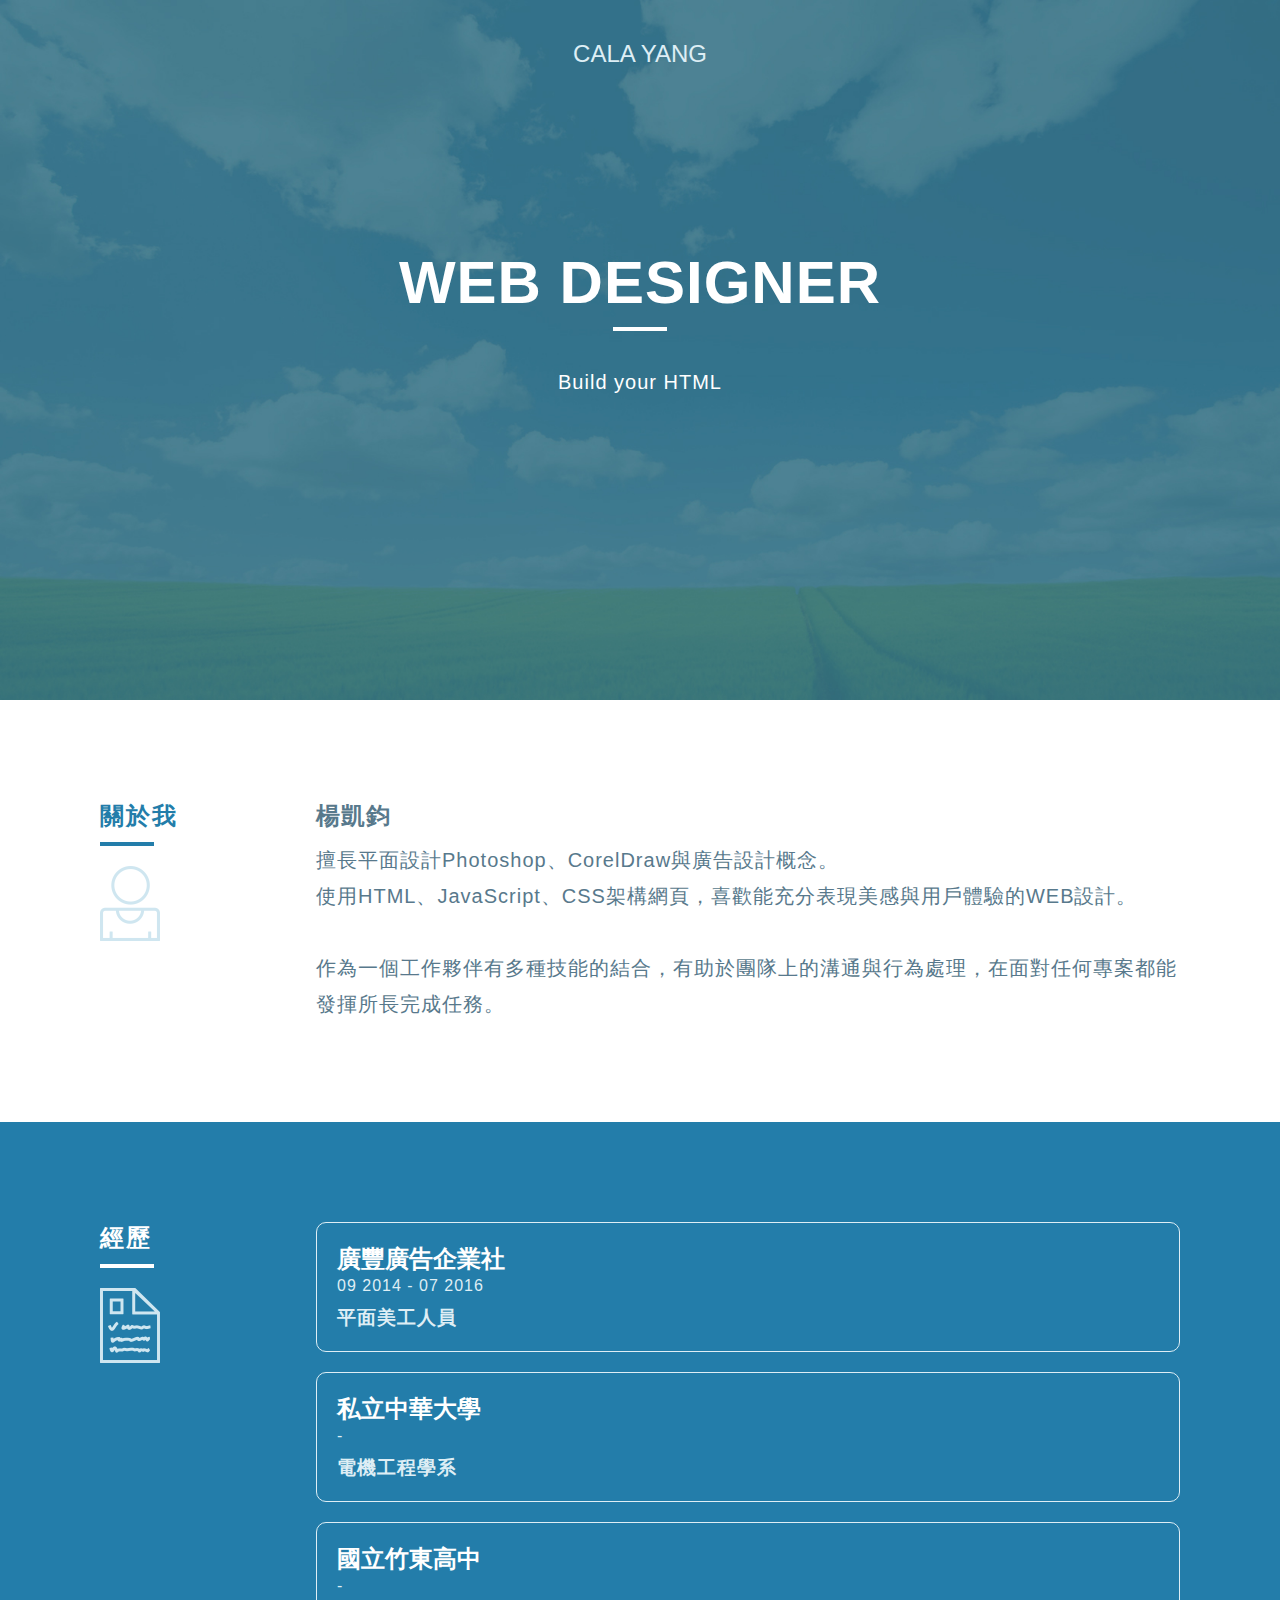
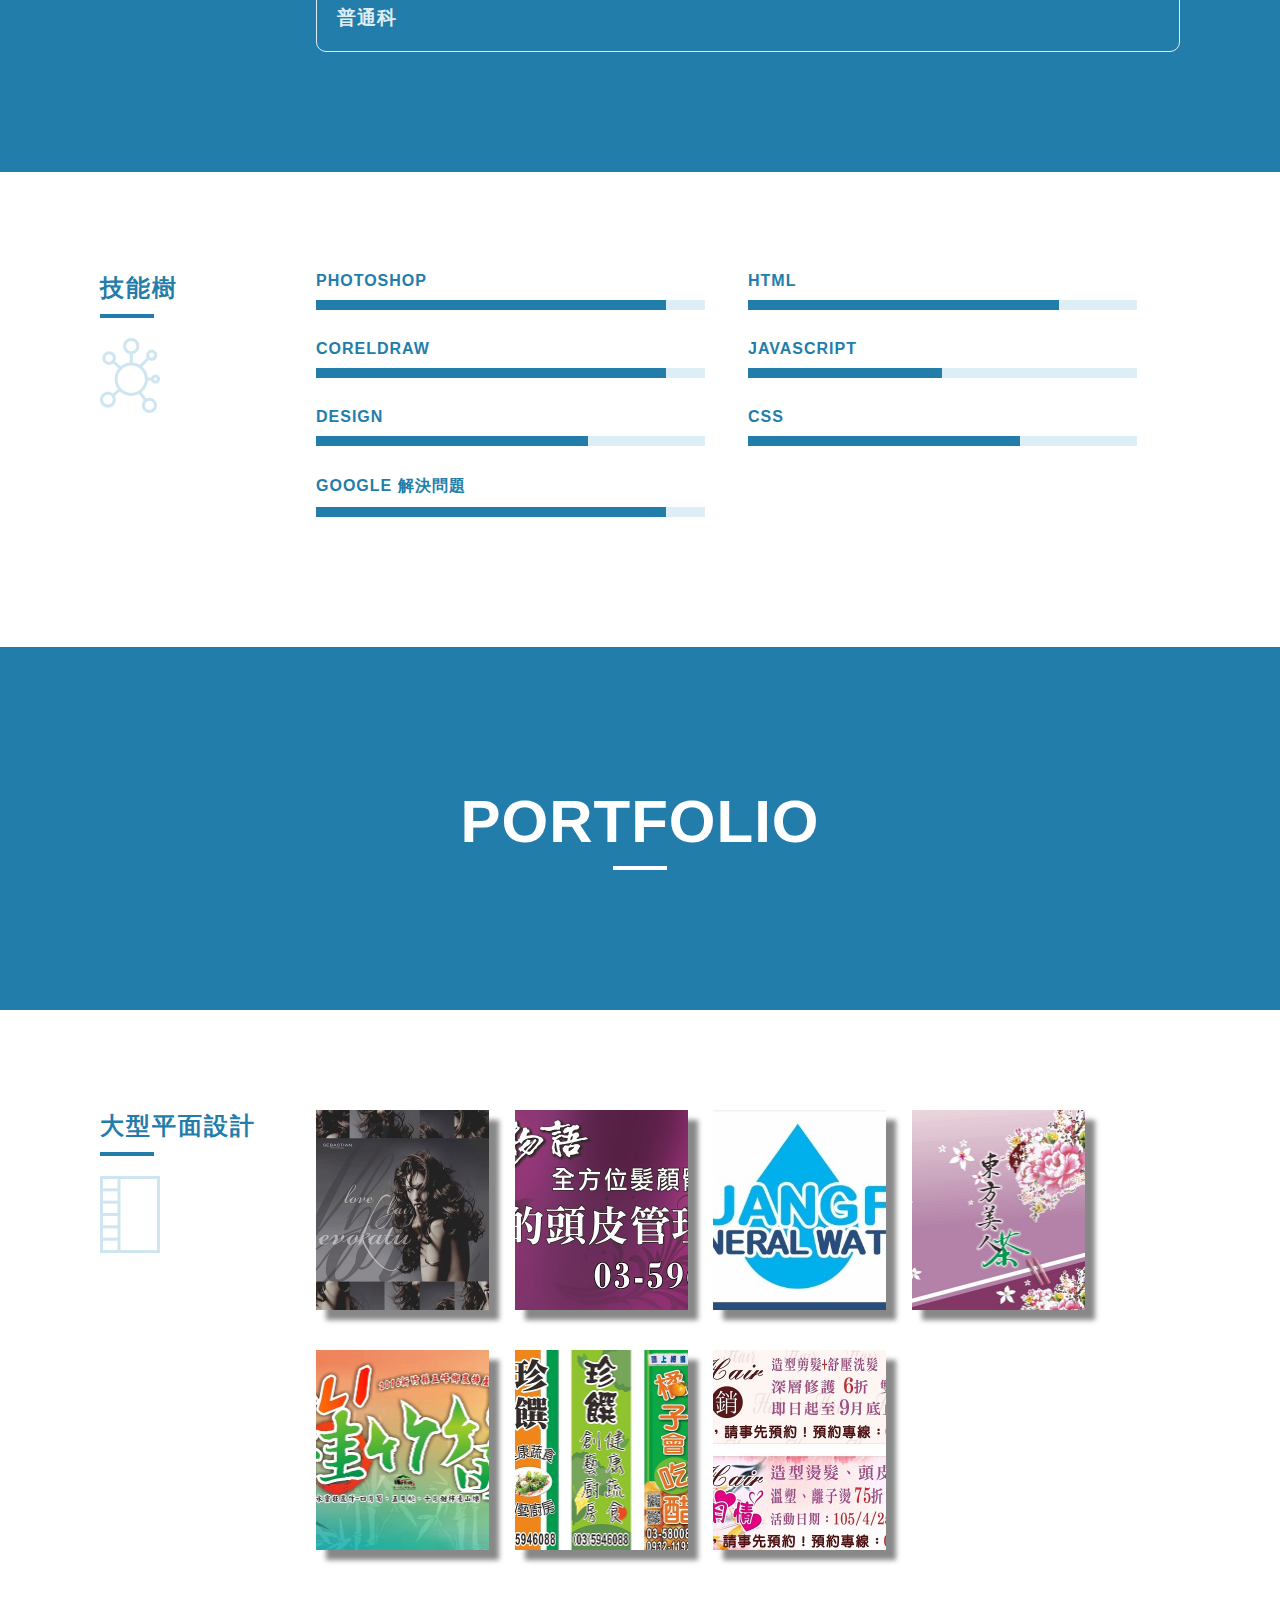
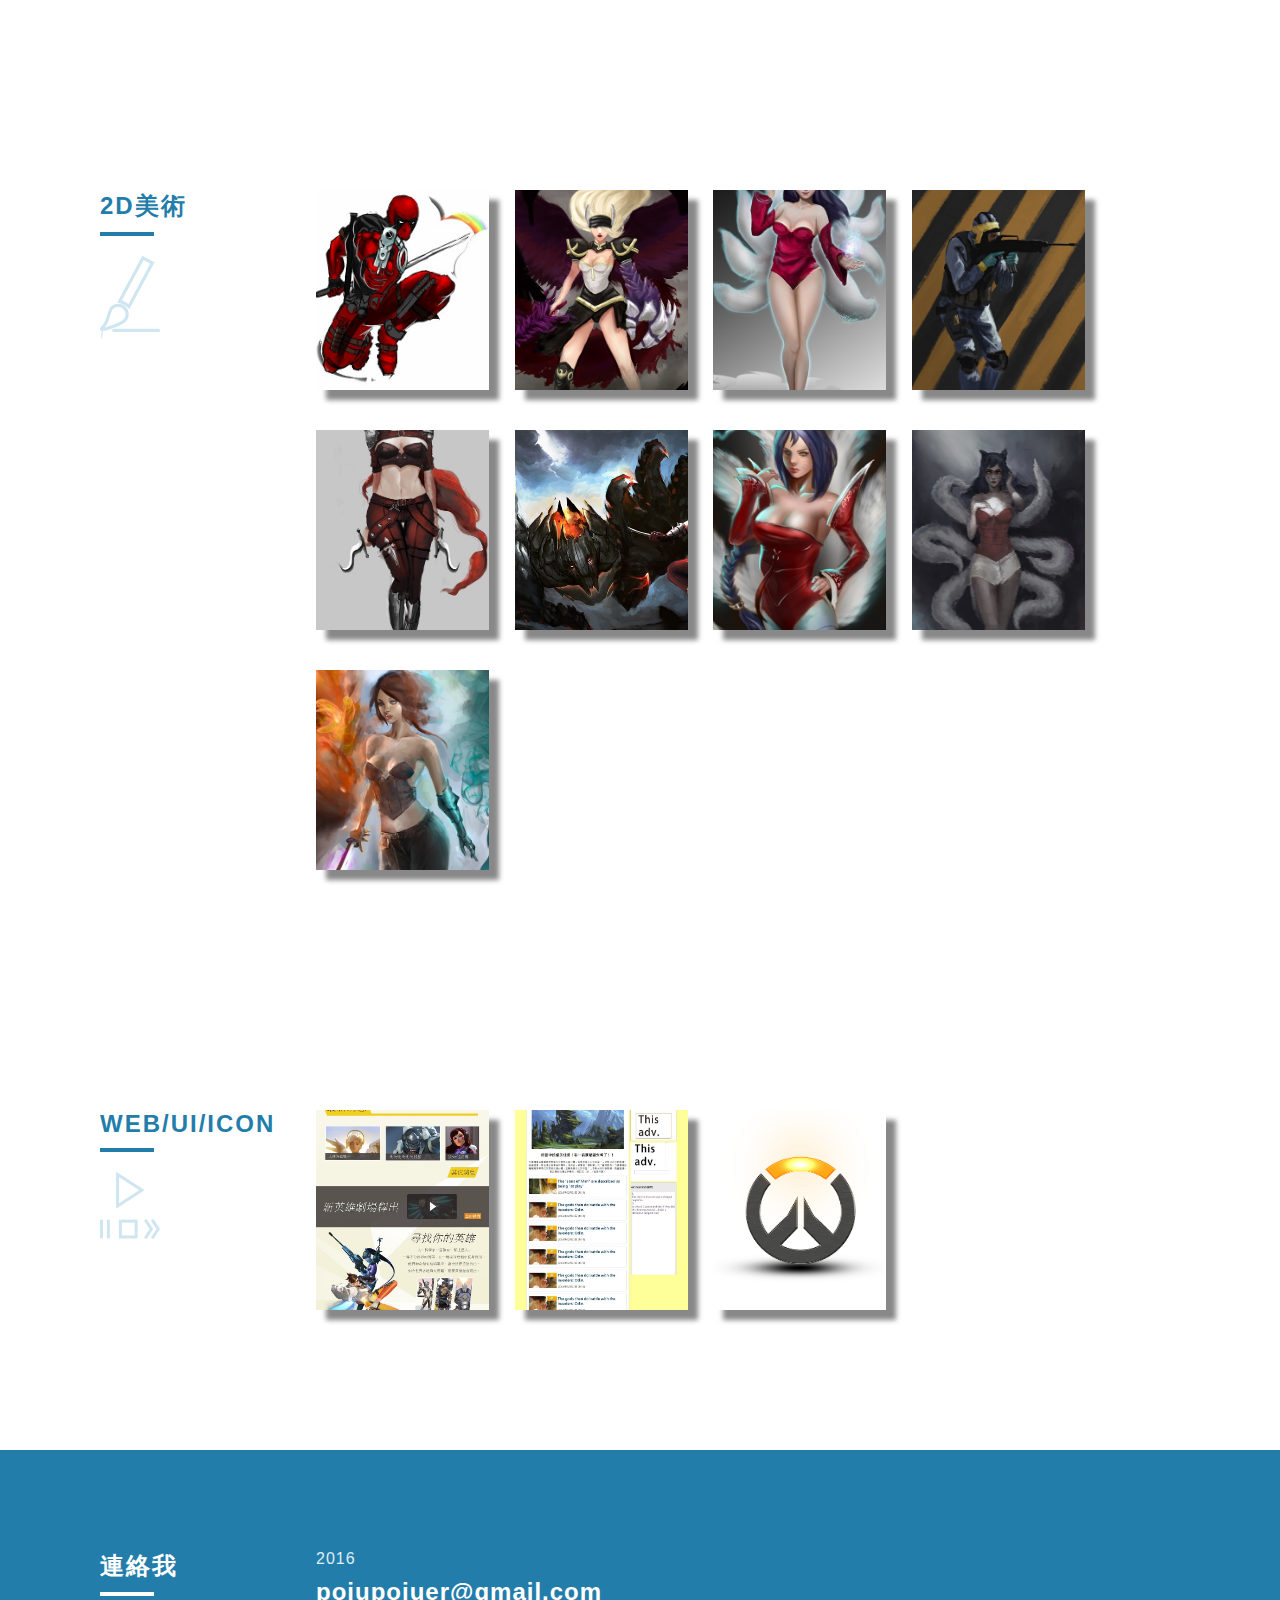
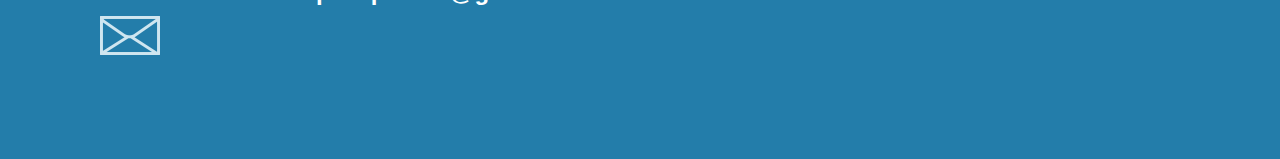
==== index.html @ bc5a7c96 "commit1" ====
﻿<!DOCTYPE html>
<html>
	<head>
		<title>Resume</title>
		<link rel="stylesheet" type="text/css" href="./mycss.css">
		<link rel="stylesheet" type="text/css" href="./normalize.css">
	</head>

	<body>

		<div class="section-main">
			<div class="top">
				<h2>CALA YANG</h2>
			</div>
			<div class="nav fadeInUp">
				<h1>WEB DESIGNER</h1>
				<p>Build your HTML</p>
			</div>
		</div><!--landing page-->

		<div class="section-white">
			<div>
				<div class="title fadeInUp">
					<h2>關於我</h2>
					<img src="./images/about-icon.png">
				</div>

				<div class="content fadeInUp">
					<div class="profile">
						<h2>楊凱鈞</h2>
						<p>擅長平面設計Photoshop、CorelDraw與廣告設計概念。</br>使用HTML、JavaScript、CSS架構網頁，喜歡能充分表現美感與用戶體驗的WEB設計。</br></br>作為一個工作夥伴有多種技能的結合，有助於團隊上的溝通與行為處理，在面對任何專案都能發揮所長完成任務。</p>
					</div>
				</div>
			</div>
		</div><!--關於我-->
		
		<div class="section-blue">
			<div>
				<div class="title fadeInUp">
					<h2>經歷</h2>
					<img src="./images/exp-icon.png">
				</div>

				<div class="content fadeInUp">
					<div class="box">
						<h2>廣豐廣告企業社</h2>
						<p>09 2014 - 07 2016</p>
						<h3>平面美工人員</h3>
					</div>
					<div class="box">
						<h2>私立中華大學</h2>
						<p>-</p>
						<h3>電機工程學系</h3>
					</div>
					<div class="box">
						<h2>國立竹東高中</h2>
						<p>-</p>
						<h3>普通科</h3>
					</div>
				</div>
			</div>
		</div><!--經歷-->

		<div class="section-white">
			<div>
				<div class="title fadeInUp">
					<h2>技能樹</h2>
					<img src="./images/skill-icon.png">
				</div>

				<div class="content fadeInUp">
					<div >
						<div class="skill-col">
							<h2>PHOTOSHOP</h2>
							<div class="processbar">
								<div class="barn" style="width:90%;"></div>
							</div>
						</div>
						<div class="skill-col">
							<h2>HTML</h2>
							<div class="processbar">
								<div class="barn" style="width:80%;"></div>
							</div>
						</div>
						<div class="skill-col">
							<h2>CORELDRAW</h2>
							<div class="processbar">
								<div class="barn" style="width:90%;"></div>
							</div>
						</div>
						<div class="skill-col">
							<h2>JAVASCRIPT</h2>
							<div class="processbar">
								<div class="barn" style="width:50%;"></div>
							</div>
						</div>
						<div class="skill-col">
							<h2>DESIGN</h2>
							<div class="processbar">
								<div class="barn" style="width:70%;"></div>
							</div>
						</div>
						<div class="skill-col">
							<h2>CSS</h2>
							<div class="processbar">
								<div class="barn" style="width:70%;"></div>
							</div>
						</div>
						<div class="skill-col">
							<h2>GOOGLE 解決問題</h2>
							<div class="processbar">
								<div class="barn" style="width:90%;"></div>
							</div>
						</div>
					</div>
				</div>
			</div>
		</div><!--技能樹-->
		
		<div class="section-blue">
			<div>
				<div class="nav fadeInUp">
					<h1>PORTFOLIO</h1>
				</div>
			</div>
		</div><!--作品集title-->

		<div class="section-white">
			<div>
				<div class="title fadeInUp">
					<h2>大型平面設計</h2>
					<img src="./images/adv-icon.png">
				</div>

				<div class="content">
					<div >
						<div class="profolio-col">
							<a class="fancybox-thumbs" data-fancybox-group="thumb" href="./protfolio/ad001.jpg"><img src="./pic/ad001.jpg"></a>
						</div>

						<div class="profolio-col">
							<a class="fancybox-thumbs" data-fancybox-group="thumb"  href="./protfolio/ad002.jpg"><img src="./pic/ad002.jpg"></a>
						</div>

						<div class="profolio-col">
							<a class="fancybox-thumbs" data-fancybox-group="thumb"  href="./protfolio/ad003.jpg"><img src="./pic/ad003.jpg"></a>
						</div>

						<div class="profolio-col">
							<a class="fancybox-thumbs" data-fancybox-group="thumb"  href="./protfolio/ad004.jpg"><img src="./pic/ad004.jpg"></a>
						</div>

						<div class="profolio-col">
							<a class="fancybox-thumbs" data-fancybox-group="thumb"  href="./protfolio/ad005.jpg"><img src="./pic/ad005.jpg"></a>
						</div>
						
						<div class="profolio-col">
							<a class="fancybox-thumbs" data-fancybox-group="thumb"  href="./protfolio/ad006.jpg"><img src="./pic/ad006.jpg"></a>
						</div>

						<div class="profolio-col">
							<a class="fancybox-thumbs" data-fancybox-group="thumb"  href="./protfolio/ad007.jpg"><img src="./pic/ad007.jpg"></a>
						</div>

					</div>
				</div>
			</div>
		</div><!--作品集1-->

		<div class="section-white">
			<div>
				<div class="title fadeInUp">
					<h2>2D美術</h2>
					<img src="./images/2d-icon.png">
				</div>

				<div class="content">
					<div >

						<div class="profolio-col">
							<a class="fancybox-thumbs" data-fancybox-group="thumb"  href="./protfolio/2d002.jpg"><img src="./pic/2d002.jpg"></a>
						</div>

						<div class="profolio-col">
							<a class="fancybox-thumbs" data-fancybox-group="thumb"  href="./protfolio/2d003.jpg"><img src="./pic/2d003.jpg"></a>
						</div>

						<div class="profolio-col">
							<a class="fancybox-thumbs" data-fancybox-group="thumb"  href="./protfolio/2d004.jpg"><img src="./pic/2d004.jpg"></a>
						</div>

						<div class="profolio-col">
							<a class="fancybox-thumbs" data-fancybox-group="thumb"  href="./protfolio/2d005.jpg"><img src="./pic/2d005.jpg"></a>
						</div>
						
						<div class="profolio-col">
							<a class="fancybox-thumbs" data-fancybox-group="thumb"  href="./protfolio/2d006.jpg"><img src="./pic/2d006.jpg"></a>
						</div>

						<div class="profolio-col">
							<a class="fancybox-thumbs" data-fancybox-group="thumb"  href="./protfolio/2d007.jpg"><img src="./pic/2d007.jpg"></a>
						</div>

						<div class="profolio-col">
							<a class="fancybox-thumbs" data-fancybox-group="thumb"  href="./protfolio/2d008.jpg"><img src="./pic/2d008.jpg"></a>
						</div>

						<div class="profolio-col">
							<a class="fancybox-thumbs" data-fancybox-group="thumb"  href="./protfolio/2d009.jpg"><img src="./pic/2d009.jpg"></a>
						</div>

						<div class="profolio-col">
							<a class="fancybox-thumbs" data-fancybox-group="thumb"  href="./protfolio/2d010.jpg"><img src="./pic/2d010.jpg"></a>
						</div>

					</div>
				</div>
			</div>
		</div><!--作品集2-->

		<div class="section-white">
			<div>
				<div class="title fadeInUp">
					<h2>WEB/UI/ICON</h2>
					<img src="./images/wui-icon.png">
				</div>

				<div class="content">
					<div >

						<div class="profolio-col">
							<a class="fancybox-thumbs" data-fancybox-group="thumb"  href="./protfolio/wui001.jpg"><img src="./pic/wui001.jpg"></a>
						</div>

						<div class="profolio-col">
							<a class="fancybox-thumbs" data-fancybox-group="thumb"  href="./protfolio/wui002.jpg"><img src="./pic/wui002.jpg"></a>
						</div>

						<div class="profolio-col">
							<a class="fancybox-thumbs" data-fancybox-group="thumb"  href="./protfolio/wui003.png"><img src="./pic/wui003.png"></a>
						</div>

					</div>
				</div>
			</div>
		</div><!--作品集3-->

		<div class="section-blue">
			<div>
				<div class="title fadeInUp">
					<h2>連絡我</h2>
					<img src="./images/contect-icon.png">
				</div>

				<div class="content fadeInUp">
					<div class="contect">
						<p>2016</p>
						<h2>poiupoiuer@gmail.com</h2>
					</div>
				</div>

			</div>
		</div><!--技能樹-->


	<!-- Add jQuery library -->
	<script type="text/javascript" src="./lib/jquery-1.10.1.min.js"></script>
	<!-- Add mousewheel plugin (this is optional) -->
	<script type="text/javascript" src="./lib/jquery.mousewheel-3.0.6.pack.js"></script>
	<!-- Add fancyBox main JS and CSS files -->
	<script type="text/javascript" src="./source/jquery.fancybox.js?v=2.1.5"></script>
	<link rel="stylesheet" type="text/css" href="./source/jquery.fancybox.css?v=2.1.5" media="screen" />
	<!-- Add Thumbnail helper (this is optional) -->
	<link rel="stylesheet" type="text/css" href="./source/helpers/jquery.fancybox-thumbs.css?v=1.0.7" />
	<script type="text/javascript" src="./source/helpers/jquery.fancybox-thumbs.js?v=1.0.7"></script>

	<script type="text/javascript">
		$(document).ready(function() {
			/*
			 *  Simple image gallery. Uses default settings
			 */

			$('.fancybox').fancybox();

			/*
			 *  Different effects
			 */

			// Change title type, overlay closing speed
			$(".fancybox-effects-a").fancybox({
				helpers: {
					title : {
						type : 'outside'
					},
					overlay : {
						speedOut : 0
					}
				}
			});

			// Disable opening and closing animations, change title type
			$(".fancybox-effects-b").fancybox({
				openEffect  : 'none',
				closeEffect	: 'none',

				helpers : {
					title : {
						type : 'over'
					}
				}
			});

			// Set custom style, close if clicked, change title type and overlay color
			$(".fancybox-effects-c").fancybox({
				wrapCSS    : 'fancybox-custom',
				closeClick : true,

				openEffect : 'none',

				helpers : {
					title : {
						type : 'inside'
					},
					overlay : {
						css : {
							'background' : 'rgba(238,238,238,0.85)'
						}
					}
				}
			});


			/*
			 *  Thumbnail helper. Disable animations, hide close button, arrows and slide to next gallery item if clicked
			 */

			$('.fancybox-thumbs').fancybox({
				prevEffect : 'none',
				nextEffect : 'none',

				closeBtn  : false,
				arrows    : false,
				nextClick : true,

				helpers : {
					thumbs : {
						width  : 50,
						height : 50
					}
				}
			});



		});
	</script>

	</body>
</html>
---- mycss.css ----
* { 
	font-family:Arial,Microsoft JhengHei; 
	margin: 0;
	padding: 0;
}

.section-main {
	width: 100%;
	height: 700px;
	background: url(images/bg.jpg) no-repeat;
	background-size: cover;
	color: #deeef5;
}

.section-main h2 {
 	font-weight: 100;
}

.section-main p {
	font-size: 20px;
	letter-spacing: 1px;
}

.top {
	padding: 40px 0 140px 0;
	text-align: center;
}

.nav {
	font-size: 30px;
	color: white;
	letter-spacing: 1px;
	text-align: center;
}

.nav h1:after {
	content: ' ';
	width: 50px;
	display: block;
	border: 2px solid #fff;
	margin: 10px auto;
}

.section-white {
	padding: 100px;
	overflow:auto;
	background-color:white;
}

.section-white h2 {
	color: rgba(35,125,170,1);
}

.section-white .title h2:after {
	content: '';
	width: 50px;
	border: 2px solid rgba(35,125,170,1);
	margin: 10px 0 20px;
	display: block;
}

.section-white p {
	color: #58798c;
}

.section-blue {
	padding: 100px;
	overflow:auto;
	background-color: rgba(35,125,170,1);
}

.section-blue h2 {
	color: white;
}

.section-blue .title h2:after {
	content: '';
	width: 50px;
	border: 2px solid white;
	margin: 10px 0 20px;
	display: block;
}

.section-blue p {
	color: #deeef5;
}

.title {
	width: 20%;
	float: left;
}

.title h2 {
	letter-spacing: 2px;
}

.content{
	width: 80%;
	float: left;
}

.box {
	width: 100%;
	border: 1px solid #deeef5;
	border-radius: 10px ;
	box-sizing: border-box;
	padding: 20px;
	margin-bottom: 20px;
}

.box p {
	letter-spacing: 1px;
	margin: 2px 0 0;
}

.box h3 {
	letter-spacing: 1px;
	color: #deeef5;
	margin: 10px 0 0;
}

.skill-col {
	width: 50%;
	float: left;
}

.skill-col h2 {
	font-size: 16px;
	letter-spacing: 1px;
}

.processbar {
	width: 90%;
	height: 10px;
	background-color: #deeef5;
	margin: 10px 0 30px;
}

.barn {
	background-color: rgba(35,125,170,1);
	height: 100%;
}

.profile h2 {
	color: #58798c;
	letter-spacing: 1px;
}

.profile p {
	font-size: 20px;
	margin: 10px 0 0;
	letter-spacing: 1px;
	line-height: 36px;
}

.profolio-col {
	width: 20%;
	height: 200px;
	float: left;
	margin: 0 3% 40px 0;
}

.profolio-col img {
	width: 100%;
	height: 100%;
	box-shadow: 10px 10px 5px #888888;
	object-fit: cover;
}

.contect {
	letter-spacing: 1px;
}

.contect p {
	margin-bottom: 10px;
}

/*********************animarion***********************/

.fadeInUp {
  animation-duration: 1s;
  animation-name: fadeInUp;
  -webkit-animation-name: fadeInUp;
}

@keyframes fadeInUp {
	from {
		opacity: 0;
		transform: translate3d(0, 20% ,0);
	   	-ms-transform: translate3d(0, 20% ,0);
	   	-webkit-transform: translate3d(0, 20% ,0);
	}

	to {
	   	opacity: 1;
	   	transform: none;
  	 	-ms-transform: none;
   		-webkit-transform: none;
	}
}


/*********************animarion***********************/
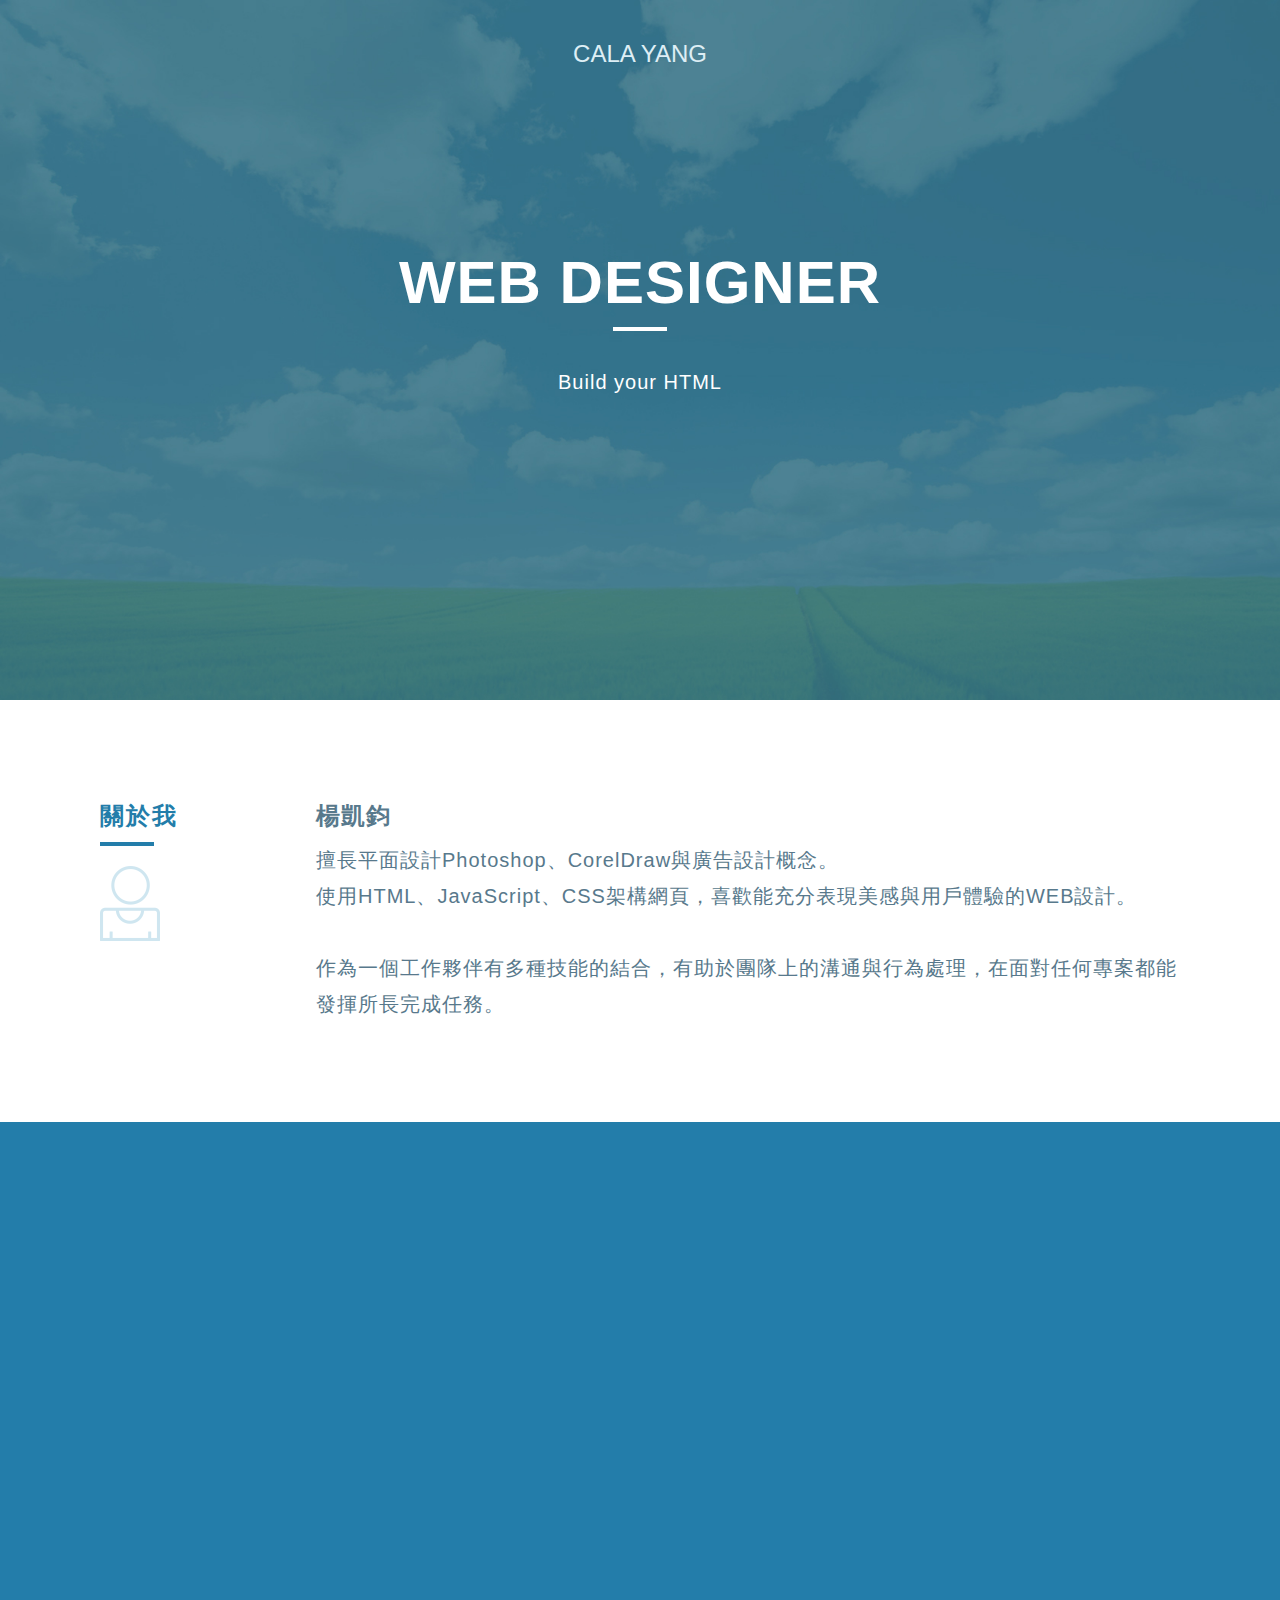
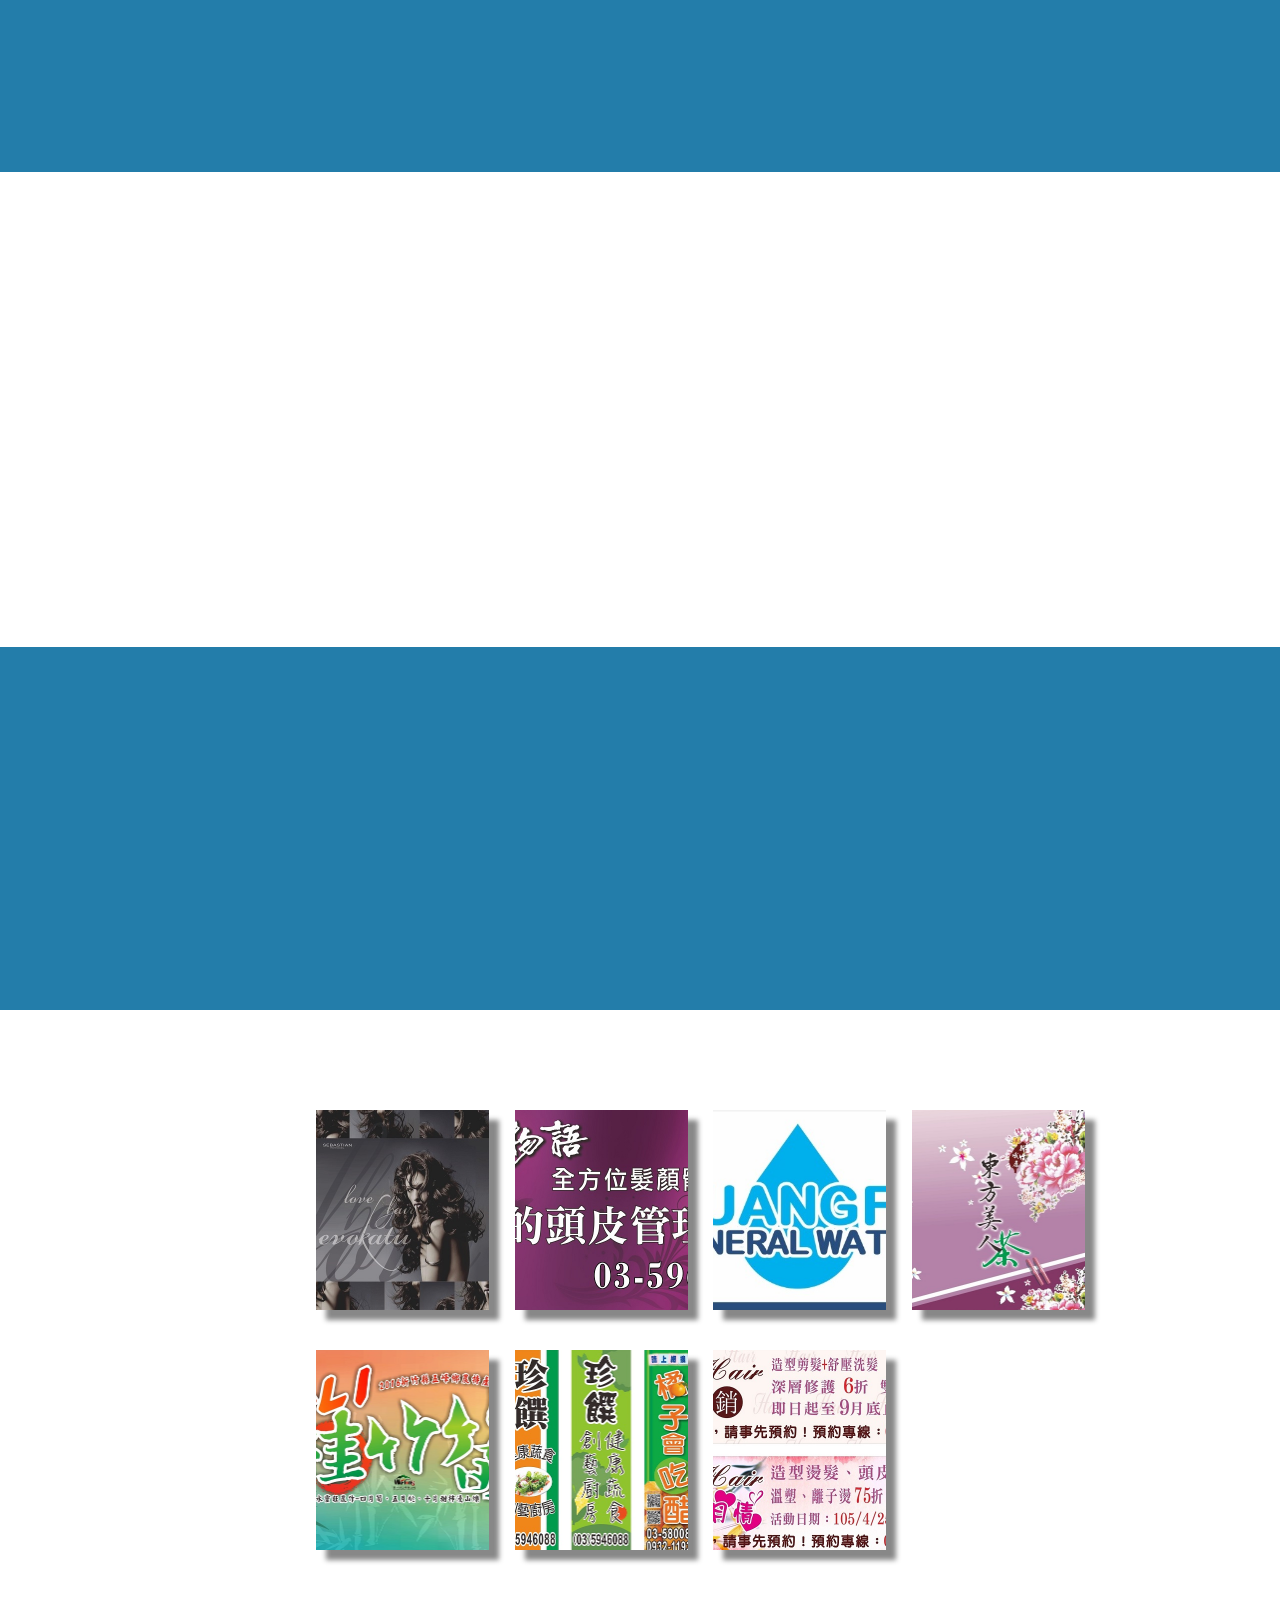
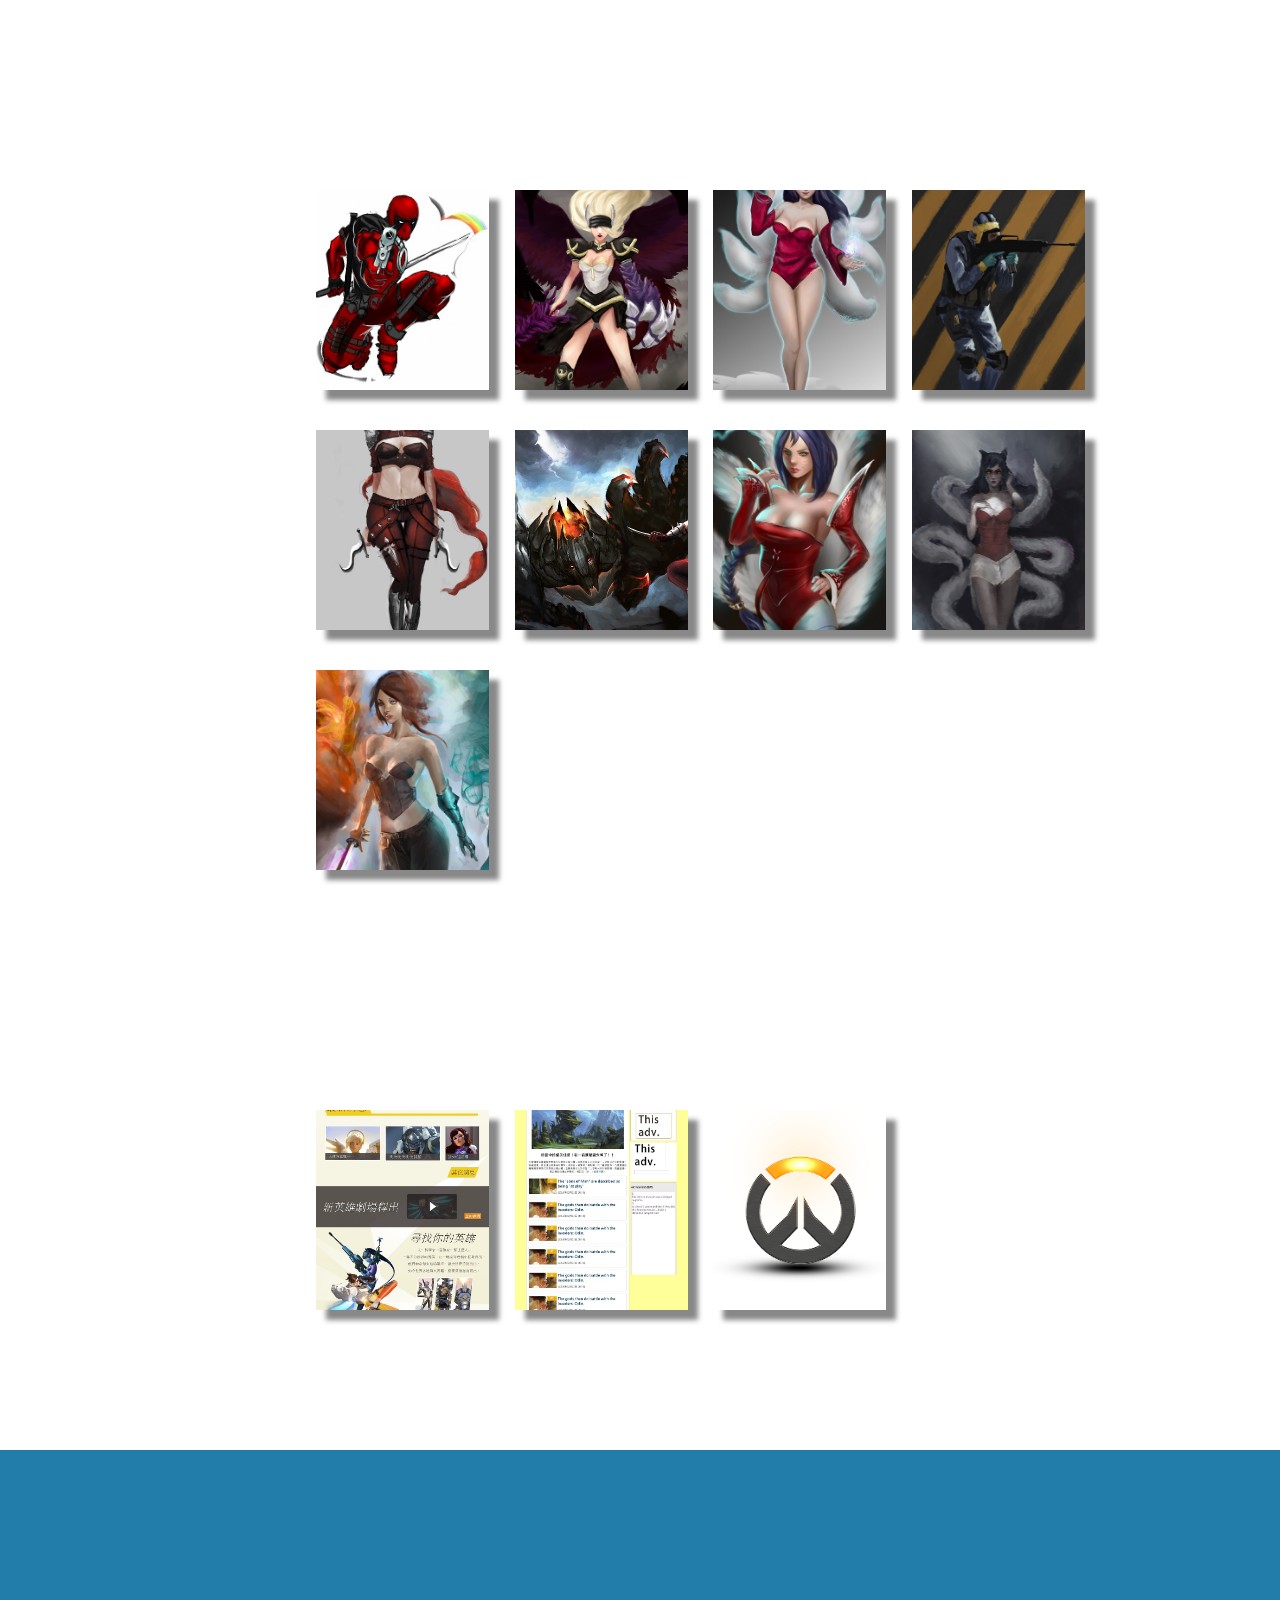
==== commit c000a64f: "commit1" ====
--- a/index.html
+++ b/index.html
@@ -4,6 +4,7 @@
 		<title>Resume</title>
 		<link rel="stylesheet" type="text/css" href="./mycss.css">
 		<link rel="stylesheet" type="text/css" href="./normalize.css">
+        <link rel="shortcut icon" type="image/png" href="./images/icon.png"/>
 	</head>
 
 	<body>
@@ -12,7 +13,7 @@
 			<div class="top">
 				<h2>CALA YANG</h2>
 			</div>
-			<div class="nav fadeInUp">
+			<div class="nav wow fadeInUp">
 				<h1>WEB DESIGNER</h1>
 				<p>Build your HTML</p>
 			</div>
@@ -20,12 +21,12 @@
 
 		<div class="section-white">
 			<div>
-				<div class="title fadeInUp">
+				<div class="title wow fadeInUp">
 					<h2>關於我</h2>
 					<img src="./images/about-icon.png">
 				</div>
 
-				<div class="content fadeInUp">
+				<div class="content wow fadeInUp">
 					<div class="profile">
 						<h2>楊凱鈞</h2>
 						<p>擅長平面設計Photoshop、CorelDraw與廣告設計概念。</br>使用HTML、JavaScript、CSS架構網頁，喜歡能充分表現美感與用戶體驗的WEB設計。</br></br>作為一個工作夥伴有多種技能的結合，有助於團隊上的溝通與行為處理，在面對任何專案都能發揮所長完成任務。</p>
@@ -36,12 +37,12 @@
 		
 		<div class="section-blue">
 			<div>
-				<div class="title fadeInUp">
+				<div class="title wow fadeInUp">
 					<h2>經歷</h2>
 					<img src="./images/exp-icon.png">
 				</div>
 
-				<div class="content fadeInUp">
+				<div class="content wow fadeInUp">
 					<div class="box">
 						<h2>廣豐廣告企業社</h2>
 						<p>09 2014 - 07 2016</p>
@@ -63,12 +64,12 @@
 
 		<div class="section-white">
 			<div>
-				<div class="title fadeInUp">
+				<div class="title wow fadeInUp">
 					<h2>技能樹</h2>
 					<img src="./images/skill-icon.png">
 				</div>
 
-				<div class="content fadeInUp">
+				<div class="content wow fadeInUp">
 					<div >
 						<div class="skill-col">
 							<h2>PHOTOSHOP</h2>
@@ -119,7 +120,7 @@
 		
 		<div class="section-blue">
 			<div>
-				<div class="nav fadeInUp">
+				<div class="nav wow fadeInUp">
 					<h1>PORTFOLIO</h1>
 				</div>
 			</div>
@@ -127,7 +128,7 @@
 
 		<div class="section-white">
 			<div>
-				<div class="title fadeInUp">
+				<div class="title wow fadeInUp">
 					<h2>大型平面設計</h2>
 					<img src="./images/adv-icon.png">
 				</div>
@@ -169,7 +170,7 @@
 
 		<div class="section-white">
 			<div>
-				<div class="title fadeInUp">
+				<div class="title wow fadeInUp">
 					<h2>2D美術</h2>
 					<img src="./images/2d-icon.png">
 				</div>
@@ -220,7 +221,7 @@
 
 		<div class="section-white">
 			<div>
-				<div class="title fadeInUp">
+				<div class="title wow fadeInUp">
 					<h2>WEB/UI/ICON</h2>
 					<img src="./images/wui-icon.png">
 				</div>
@@ -247,12 +248,12 @@
 
 		<div class="section-blue">
 			<div>
-				<div class="title fadeInUp">
+				<div class="title wow fadeInUp">
 					<h2>連絡我</h2>
 					<img src="./images/contect-icon.png">
 				</div>
 
-				<div class="content fadeInUp">
+				<div class="content wow fadeInUp">
 					<div class="contect">
 						<p>2016</p>
 						<h2>poiupoiuer@gmail.com</h2>
@@ -273,6 +274,8 @@
 	<!-- Add Thumbnail helper (this is optional) -->
 	<link rel="stylesheet" type="text/css" href="./source/helpers/jquery.fancybox-thumbs.css?v=1.0.7" />
 	<script type="text/javascript" src="./source/helpers/jquery.fancybox-thumbs.js?v=1.0.7"></script>
+	<!-- WOW.js -->
+	<script type="text/javascript" src="./wow.min.js"></script>
 
 	<script type="text/javascript">
 		$(document).ready(function() {
@@ -355,5 +358,9 @@
 		});
 	</script>
 
+	<script>
+		 new WOW().init();
+	</script>
+
 	</body>
 </html>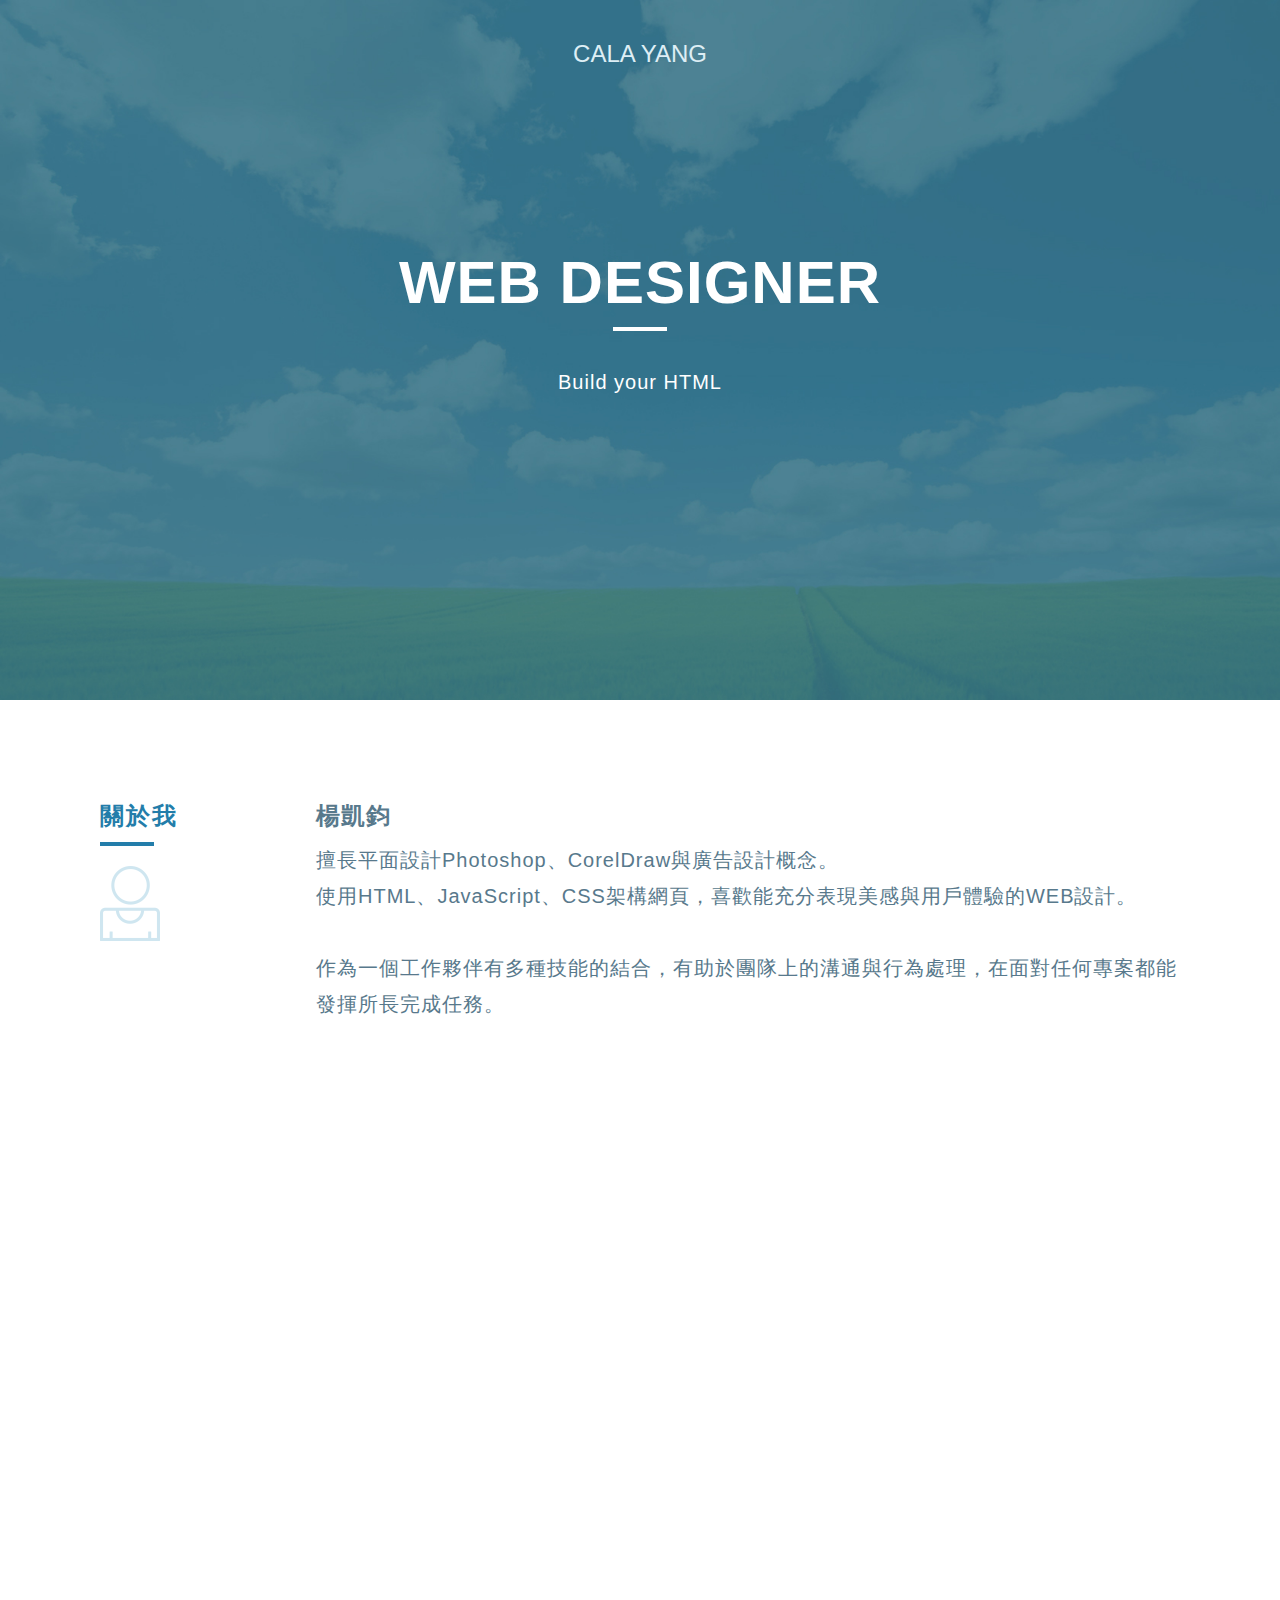
==== commit d57df542: "commit1" ====
--- a/index.html
+++ b/index.html
@@ -35,7 +35,7 @@
 			</div>
 		</div><!--關於我-->
 		
-		<div class="section-blue">
+		<div class="section-blue wow fadeInUp">
 			<div>
 				<div class="title wow fadeInUp">
 					<h2>經歷</h2>
@@ -118,7 +118,7 @@
 			</div>
 		</div><!--技能樹-->
 		
-		<div class="section-blue">
+		<div class="section-blue wow fadeInUp">
 			<div>
 				<div class="nav wow fadeInUp">
 					<h1>PORTFOLIO</h1>
@@ -133,7 +133,7 @@
 					<img src="./images/adv-icon.png">
 				</div>
 
-				<div class="content">
+				<div class="content wow fadeInUp">
 					<div >
 						<div class="profolio-col">
 							<a class="fancybox-thumbs" data-fancybox-group="thumb" href="./protfolio/ad001.jpg"><img src="./pic/ad001.jpg"></a>
@@ -175,7 +175,7 @@
 					<img src="./images/2d-icon.png">
 				</div>
 
-				<div class="content">
+				<div class="content wow fadeInUp">
 					<div >
 
 						<div class="profolio-col">
@@ -226,7 +226,7 @@
 					<img src="./images/wui-icon.png">
 				</div>
 
-				<div class="content">
+				<div class="content wow fadeInUp">
 					<div >
 
 						<div class="profolio-col">
@@ -246,7 +246,7 @@
 			</div>
 		</div><!--作品集3-->
 
-		<div class="section-blue">
+		<div class="section-blue wow fadeInUp">
 			<div>
 				<div class="title wow fadeInUp">
 					<h2>連絡我</h2>
--- a/mycss.css
+++ b/mycss.css
@@ -43,7 +43,7 @@
 
 .section-white {
 	padding: 100px;
-	overflow:auto;
+	overflow:hidden;
 	background-color:white;
 }
 
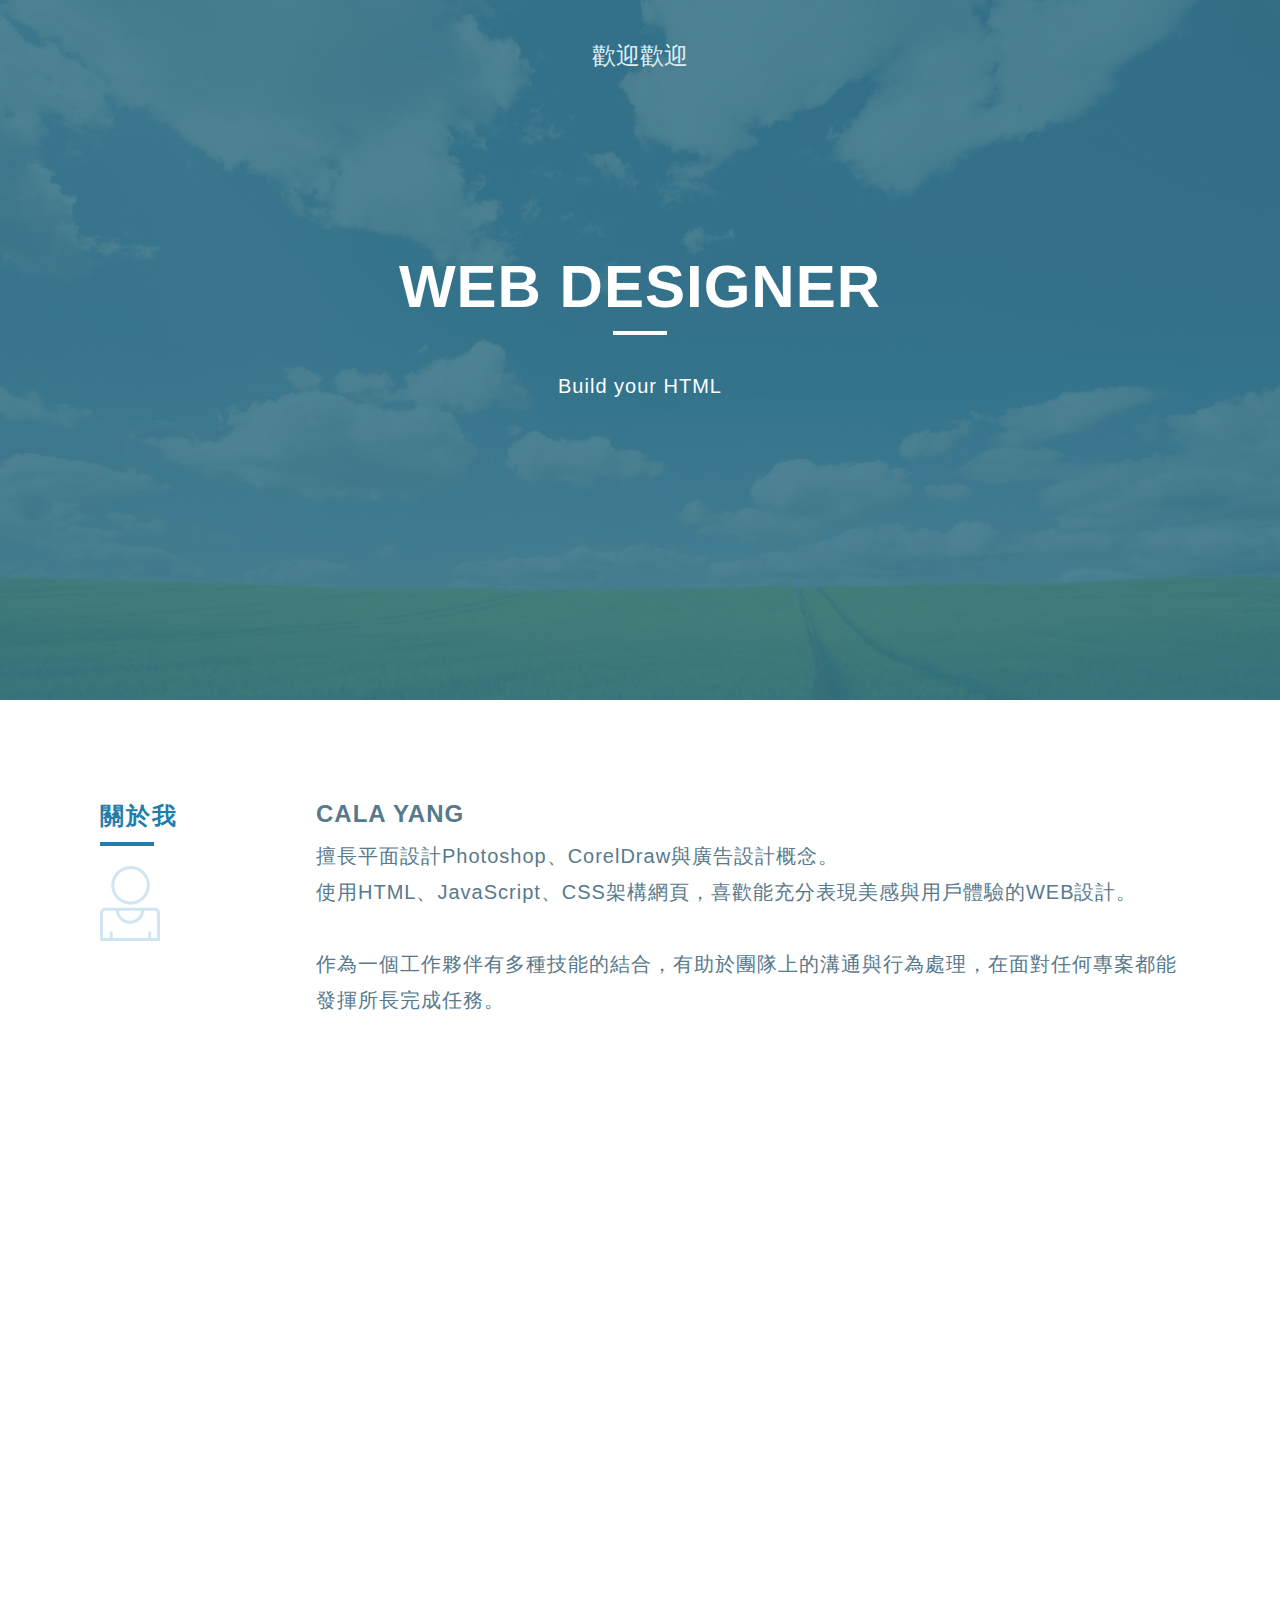
==== commit 99a3ebf9: "commit1" ====
--- a/index.html
+++ b/index.html
@@ -2,8 +2,9 @@
 <html>
 	<head>
 		<title>Resume</title>
+		<link rel="stylesheet" type="text/css" href="./normalize.css">
 		<link rel="stylesheet" type="text/css" href="./mycss.css">
-		<link rel="stylesheet" type="text/css" href="./normalize.css">
+		<link rel="stylesheet" type="text/css" href="./animate.css">
         <link rel="shortcut icon" type="image/png" href="./images/icon.png"/>
 	</head>
 
@@ -11,7 +12,7 @@
 
 		<div class="section-main">
 			<div class="top">
-				<h2>CALA YANG</h2>
+				<h2>歡迎歡迎</h2>
 			</div>
 			<div class="nav wow fadeInUp">
 				<h1>WEB DESIGNER</h1>
@@ -28,7 +29,7 @@
 
 				<div class="content wow fadeInUp">
 					<div class="profile">
-						<h2>楊凱鈞</h2>
+						<h2>CALA YANG</h2>
 						<p>擅長平面設計Photoshop、CorelDraw與廣告設計概念。</br>使用HTML、JavaScript、CSS架構網頁，喜歡能充分表現美感與用戶體驗的WEB設計。</br></br>作為一個工作夥伴有多種技能的結合，有助於團隊上的溝通與行為處理，在面對任何專案都能發揮所長完成任務。</p>
 					</div>
 				</div>
@@ -44,7 +45,7 @@
 
 				<div class="content wow fadeInUp">
 					<div class="box">
-						<h2>廣豐廣告企業社</h2>
+						<h2>廣告企業社</h2>
 						<p>09 2014 - 07 2016</p>
 						<h3>平面美工人員</h3>
 					</div>
--- a/mycss.css
+++ b/mycss.css
@@ -7,7 +7,7 @@
 .section-main {
 	width: 100%;
 	height: 700px;
-	background: url(images/bg.jpg) no-repeat;
+	background: url(./images/bg.jpg) no-repeat;
 	background-size: cover;
 	color: #deeef5;
 }
@@ -174,30 +174,3 @@
 .contect p {
 	margin-bottom: 10px;
 }
-
-/*********************animarion***********************/
-
-.fadeInUp {
-  animation-duration: 1s;
-  animation-name: fadeInUp;
-  -webkit-animation-name: fadeInUp;
-}
-
-@keyframes fadeInUp {
-	from {
-		opacity: 0;
-		transform: translate3d(0, 20% ,0);
-	   	-ms-transform: translate3d(0, 20% ,0);
-	   	-webkit-transform: translate3d(0, 20% ,0);
-	}
-
-	to {
-	   	opacity: 1;
-	   	transform: none;
-  	 	-ms-transform: none;
-   		-webkit-transform: none;
-	}
-}
-
-
-/*********************animarion***********************/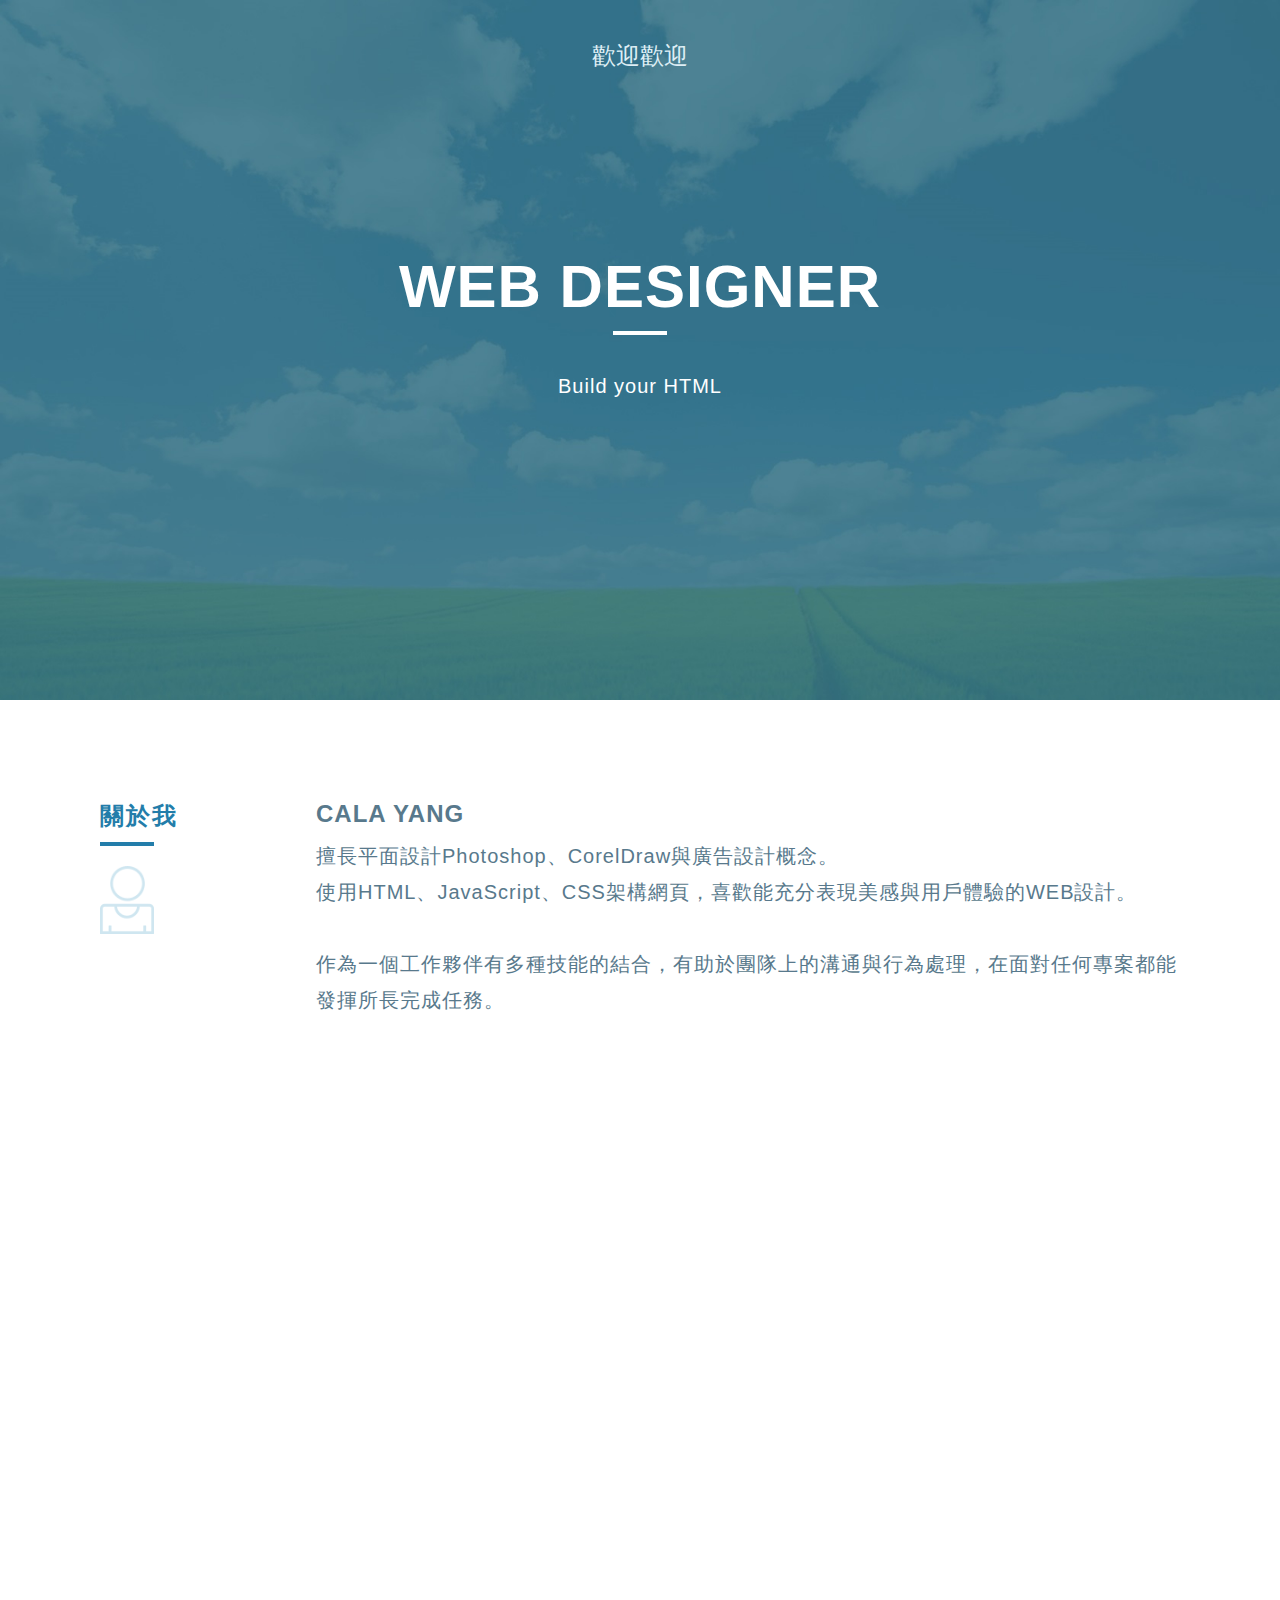
==== commit a5aba642: "commit1" ====
--- a/index.html
+++ b/index.html
@@ -1,7 +1,8 @@
 ﻿<!DOCTYPE html>
 <html>
 	<head>
-		<title>Resume</title>
+		<title>CALA WEB</title>
+		<meta name="viewport" content="width=device-width, initial-scale=1">
 		<link rel="stylesheet" type="text/css" href="./normalize.css">
 		<link rel="stylesheet" type="text/css" href="./mycss.css">
 		<link rel="stylesheet" type="text/css" href="./animate.css">
--- a/mycss.css
+++ b/mycss.css
@@ -92,6 +92,11 @@
 
 .title h2 {
 	letter-spacing: 2px;
+	white-space:pre;
+}
+
+.title img {
+	width: 54px;
 }
 
 .content{
@@ -119,6 +124,11 @@
 	margin: 10px 0 0;
 }
 
+.box:hover {
+	background: rgba(150,200,220,0.3);
+	transition: background 0.5s;
+}
+
 .skill-col {
 	width: 50%;
 	float: left;
@@ -136,9 +146,18 @@
 	margin: 10px 0 30px;
 }
 
+.processbar:hover {
+	opacity: 0.5;
+	transition: opacity 0.5s;
+}
+
 .barn {
-	background-color: rgba(35,125,170,1);
+	background: linear-gradient(to right, rgba(35,125,170,1) 0%, rgba(80,170,210,1) 100%);
 	height: 100%;
+}
+.barn:hover {
+	opacity: 0.5;
+	transition: opacity 0.5s;
 }
 
 .profile h2 {
@@ -174,3 +193,60 @@
 .contect p {
 	margin-bottom: 10px;
 }
+
+@media screen and (max-width:1200px) {
+
+	.section-white {
+		padding: 100px 30px;
+	}
+
+	.section-blue {
+		padding: 100px 30px;
+		transition:padding 1s;
+	}
+
+	.section-blue h1 {
+		font-size: 50px;
+	}
+
+	.skill-col {
+		width: 100%;
+		transition:width 1s;
+	}
+
+	.processbar {
+		width: 100%;
+	}
+}
+@media screen and (max-width:768px) {
+
+	.title {
+		margin-bottom:20px; 
+	}
+
+	.section-white {
+		padding: 30px;
+	}
+
+	.section-blue {
+		padding: 30px;
+	}
+
+	.section-blue h1 {
+		font-size: 50px;
+	}
+
+	.content {
+		width: 100%;
+		float: both;
+	}
+
+	.skill-col {
+		width: 100%;
+	}
+
+	.profolio-col {
+		width: 30%;
+		height: 120px;
+	}
+}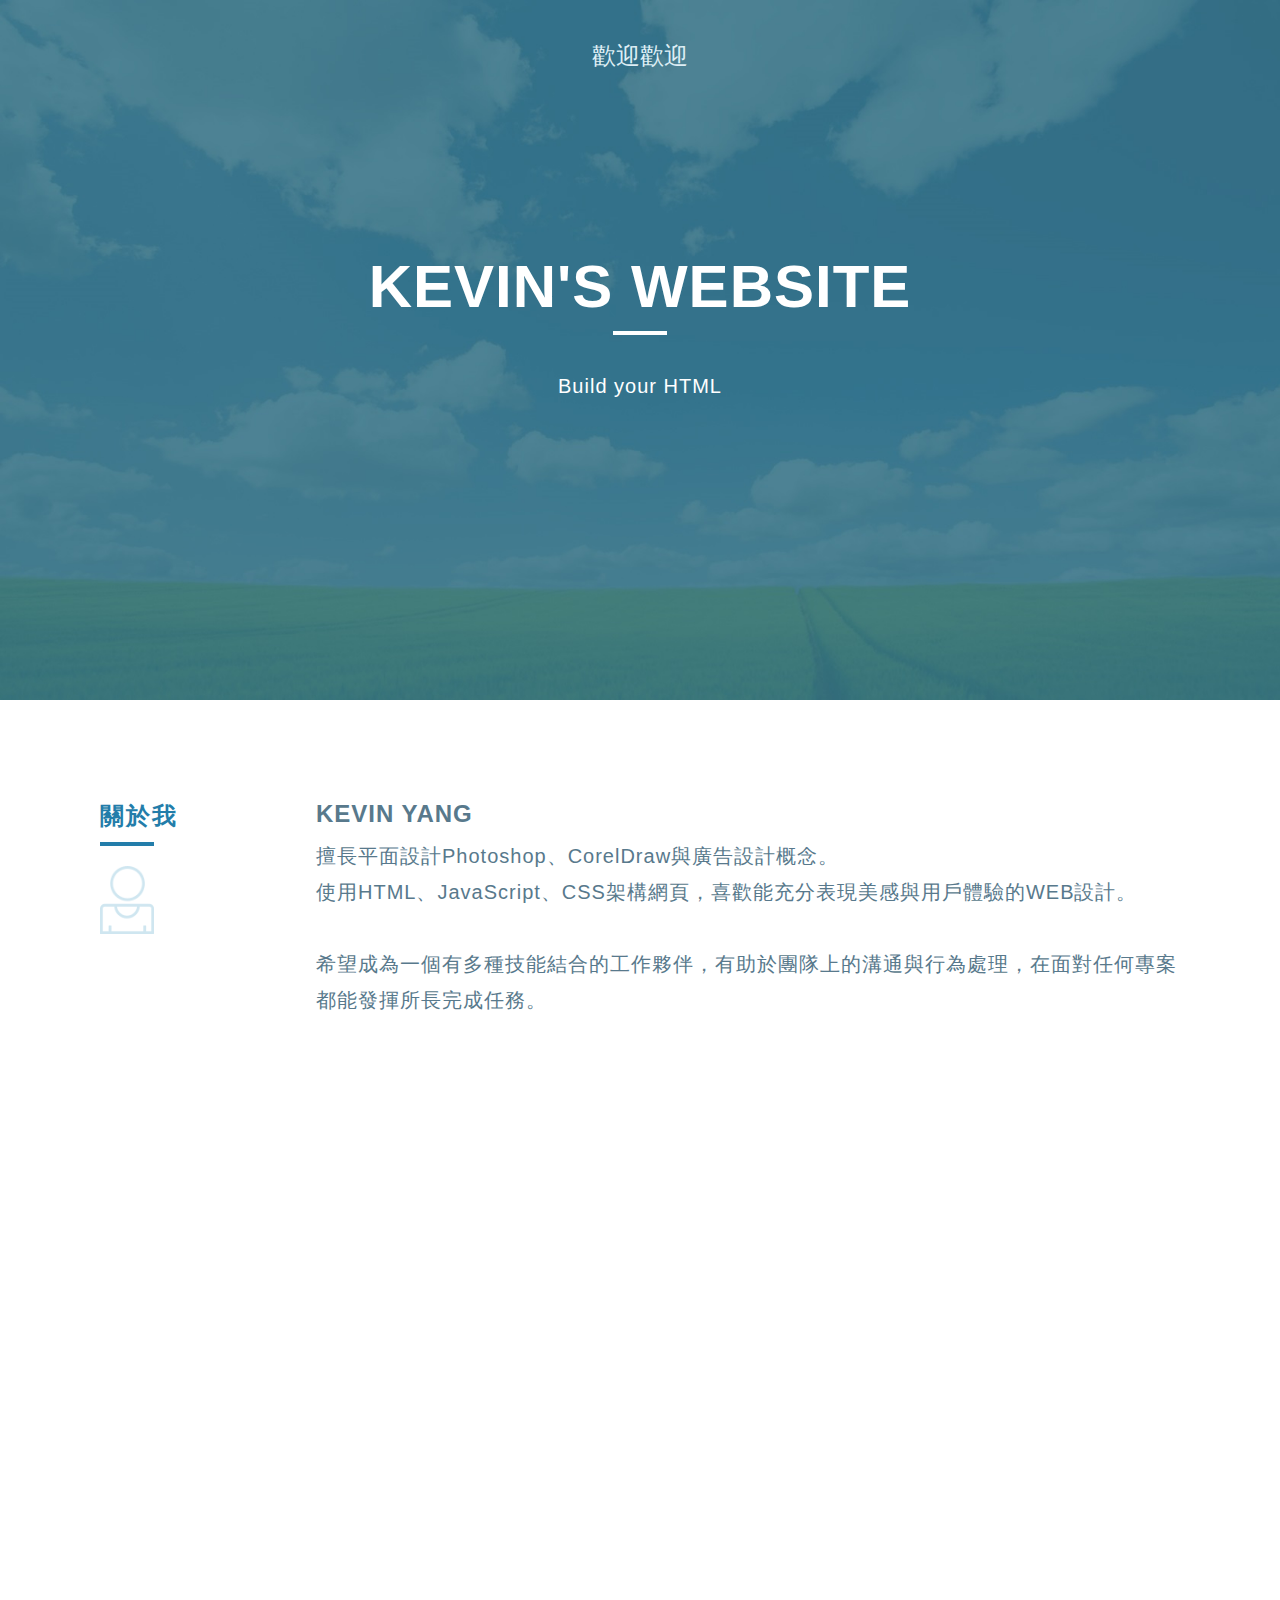
==== commit fb089354: "Add files via upload" ====
--- a/index.html
+++ b/index.html
@@ -1,368 +1,344 @@
-﻿<!DOCTYPE html>
-<html>
-	<head>
-		<title>CALA WEB</title>
-		<meta name="viewport" content="width=device-width, initial-scale=1">
-		<link rel="stylesheet" type="text/css" href="./normalize.css">
-		<link rel="stylesheet" type="text/css" href="./mycss.css">
-		<link rel="stylesheet" type="text/css" href="./animate.css">
-        <link rel="shortcut icon" type="image/png" href="./images/icon.png"/>
-	</head>
-
-	<body>
-
-		<div class="section-main">
-			<div class="top">
-				<h2>歡迎歡迎</h2>
-			</div>
-			<div class="nav wow fadeInUp">
-				<h1>WEB DESIGNER</h1>
-				<p>Build your HTML</p>
-			</div>
-		</div><!--landing page-->
-
-		<div class="section-white">
-			<div>
-				<div class="title wow fadeInUp">
-					<h2>關於我</h2>
-					<img src="./images/about-icon.png">
-				</div>
-
-				<div class="content wow fadeInUp">
-					<div class="profile">
-						<h2>CALA YANG</h2>
-						<p>擅長平面設計Photoshop、CorelDraw與廣告設計概念。</br>使用HTML、JavaScript、CSS架構網頁，喜歡能充分表現美感與用戶體驗的WEB設計。</br></br>作為一個工作夥伴有多種技能的結合，有助於團隊上的溝通與行為處理，在面對任何專案都能發揮所長完成任務。</p>
-					</div>
-				</div>
-			</div>
-		</div><!--關於我-->
-		
-		<div class="section-blue wow fadeInUp">
-			<div>
-				<div class="title wow fadeInUp">
-					<h2>經歷</h2>
-					<img src="./images/exp-icon.png">
-				</div>
-
-				<div class="content wow fadeInUp">
-					<div class="box">
-						<h2>廣告企業社</h2>
-						<p>09 2014 - 07 2016</p>
-						<h3>平面美工人員</h3>
-					</div>
-					<div class="box">
-						<h2>私立中華大學</h2>
-						<p>-</p>
-						<h3>電機工程學系</h3>
-					</div>
-					<div class="box">
-						<h2>國立竹東高中</h2>
-						<p>-</p>
-						<h3>普通科</h3>
-					</div>
-				</div>
-			</div>
-		</div><!--經歷-->
-
-		<div class="section-white">
-			<div>
-				<div class="title wow fadeInUp">
-					<h2>技能樹</h2>
-					<img src="./images/skill-icon.png">
-				</div>
-
-				<div class="content wow fadeInUp">
-					<div >
-						<div class="skill-col">
-							<h2>PHOTOSHOP</h2>
-							<div class="processbar">
-								<div class="barn" style="width:90%;"></div>
-							</div>
-						</div>
-						<div class="skill-col">
-							<h2>HTML</h2>
-							<div class="processbar">
-								<div class="barn" style="width:80%;"></div>
-							</div>
-						</div>
-						<div class="skill-col">
-							<h2>CORELDRAW</h2>
-							<div class="processbar">
-								<div class="barn" style="width:90%;"></div>
-							</div>
-						</div>
-						<div class="skill-col">
-							<h2>JAVASCRIPT</h2>
-							<div class="processbar">
-								<div class="barn" style="width:50%;"></div>
-							</div>
-						</div>
-						<div class="skill-col">
-							<h2>DESIGN</h2>
-							<div class="processbar">
-								<div class="barn" style="width:70%;"></div>
-							</div>
-						</div>
-						<div class="skill-col">
-							<h2>CSS</h2>
-							<div class="processbar">
-								<div class="barn" style="width:70%;"></div>
-							</div>
-						</div>
-						<div class="skill-col">
-							<h2>GOOGLE 解決問題</h2>
-							<div class="processbar">
-								<div class="barn" style="width:90%;"></div>
-							</div>
-						</div>
-					</div>
-				</div>
-			</div>
-		</div><!--技能樹-->
-		
-		<div class="section-blue wow fadeInUp">
-			<div>
-				<div class="nav wow fadeInUp">
-					<h1>PORTFOLIO</h1>
-				</div>
-			</div>
-		</div><!--作品集title-->
-
-		<div class="section-white">
-			<div>
-				<div class="title wow fadeInUp">
-					<h2>大型平面設計</h2>
-					<img src="./images/adv-icon.png">
-				</div>
-
-				<div class="content wow fadeInUp">
-					<div >
-						<div class="profolio-col">
-							<a class="fancybox-thumbs" data-fancybox-group="thumb" href="./protfolio/ad001.jpg"><img src="./pic/ad001.jpg"></a>
-						</div>
-
-						<div class="profolio-col">
-							<a class="fancybox-thumbs" data-fancybox-group="thumb"  href="./protfolio/ad002.jpg"><img src="./pic/ad002.jpg"></a>
-						</div>
-
-						<div class="profolio-col">
-							<a class="fancybox-thumbs" data-fancybox-group="thumb"  href="./protfolio/ad003.jpg"><img src="./pic/ad003.jpg"></a>
-						</div>
-
-						<div class="profolio-col">
-							<a class="fancybox-thumbs" data-fancybox-group="thumb"  href="./protfolio/ad004.jpg"><img src="./pic/ad004.jpg"></a>
-						</div>
-
-						<div class="profolio-col">
-							<a class="fancybox-thumbs" data-fancybox-group="thumb"  href="./protfolio/ad005.jpg"><img src="./pic/ad005.jpg"></a>
-						</div>
-						
-						<div class="profolio-col">
-							<a class="fancybox-thumbs" data-fancybox-group="thumb"  href="./protfolio/ad006.jpg"><img src="./pic/ad006.jpg"></a>
-						</div>
-
-						<div class="profolio-col">
-							<a class="fancybox-thumbs" data-fancybox-group="thumb"  href="./protfolio/ad007.jpg"><img src="./pic/ad007.jpg"></a>
-						</div>
-
-					</div>
-				</div>
-			</div>
-		</div><!--作品集1-->
-
-		<div class="section-white">
-			<div>
-				<div class="title wow fadeInUp">
-					<h2>2D美術</h2>
-					<img src="./images/2d-icon.png">
-				</div>
-
-				<div class="content wow fadeInUp">
-					<div >
-
-						<div class="profolio-col">
-							<a class="fancybox-thumbs" data-fancybox-group="thumb"  href="./protfolio/2d002.jpg"><img src="./pic/2d002.jpg"></a>
-						</div>
-
-						<div class="profolio-col">
-							<a class="fancybox-thumbs" data-fancybox-group="thumb"  href="./protfolio/2d003.jpg"><img src="./pic/2d003.jpg"></a>
-						</div>
-
-						<div class="profolio-col">
-							<a class="fancybox-thumbs" data-fancybox-group="thumb"  href="./protfolio/2d004.jpg"><img src="./pic/2d004.jpg"></a>
-						</div>
-
-						<div class="profolio-col">
-							<a class="fancybox-thumbs" data-fancybox-group="thumb"  href="./protfolio/2d005.jpg"><img src="./pic/2d005.jpg"></a>
-						</div>
-						
-						<div class="profolio-col">
-							<a class="fancybox-thumbs" data-fancybox-group="thumb"  href="./protfolio/2d006.jpg"><img src="./pic/2d006.jpg"></a>
-						</div>
-
-						<div class="profolio-col">
-							<a class="fancybox-thumbs" data-fancybox-group="thumb"  href="./protfolio/2d007.jpg"><img src="./pic/2d007.jpg"></a>
-						</div>
-
-						<div class="profolio-col">
-							<a class="fancybox-thumbs" data-fancybox-group="thumb"  href="./protfolio/2d008.jpg"><img src="./pic/2d008.jpg"></a>
-						</div>
-
-						<div class="profolio-col">
-							<a class="fancybox-thumbs" data-fancybox-group="thumb"  href="./protfolio/2d009.jpg"><img src="./pic/2d009.jpg"></a>
-						</div>
-
-						<div class="profolio-col">
-							<a class="fancybox-thumbs" data-fancybox-group="thumb"  href="./protfolio/2d010.jpg"><img src="./pic/2d010.jpg"></a>
-						</div>
-
-					</div>
-				</div>
-			</div>
-		</div><!--作品集2-->
-
-		<div class="section-white">
-			<div>
-				<div class="title wow fadeInUp">
-					<h2>WEB/UI/ICON</h2>
-					<img src="./images/wui-icon.png">
-				</div>
-
-				<div class="content wow fadeInUp">
-					<div >
-
-						<div class="profolio-col">
-							<a class="fancybox-thumbs" data-fancybox-group="thumb"  href="./protfolio/wui001.jpg"><img src="./pic/wui001.jpg"></a>
-						</div>
-
-						<div class="profolio-col">
-							<a class="fancybox-thumbs" data-fancybox-group="thumb"  href="./protfolio/wui002.jpg"><img src="./pic/wui002.jpg"></a>
-						</div>
-
-						<div class="profolio-col">
-							<a class="fancybox-thumbs" data-fancybox-group="thumb"  href="./protfolio/wui003.png"><img src="./pic/wui003.png"></a>
-						</div>
-
-					</div>
-				</div>
-			</div>
-		</div><!--作品集3-->
-
-		<div class="section-blue wow fadeInUp">
-			<div>
-				<div class="title wow fadeInUp">
-					<h2>連絡我</h2>
-					<img src="./images/contect-icon.png">
-				</div>
-
-				<div class="content wow fadeInUp">
-					<div class="contect">
-						<p>2016</p>
-						<h2>poiupoiuer@gmail.com</h2>
-					</div>
-				</div>
-
-			</div>
-		</div><!--技能樹-->
-
-
-	<!-- Add jQuery library -->
-	<script type="text/javascript" src="./lib/jquery-1.10.1.min.js"></script>
-	<!-- Add mousewheel plugin (this is optional) -->
-	<script type="text/javascript" src="./lib/jquery.mousewheel-3.0.6.pack.js"></script>
-	<!-- Add fancyBox main JS and CSS files -->
-	<script type="text/javascript" src="./source/jquery.fancybox.js?v=2.1.5"></script>
-	<link rel="stylesheet" type="text/css" href="./source/jquery.fancybox.css?v=2.1.5" media="screen" />
-	<!-- Add Thumbnail helper (this is optional) -->
-	<link rel="stylesheet" type="text/css" href="./source/helpers/jquery.fancybox-thumbs.css?v=1.0.7" />
-	<script type="text/javascript" src="./source/helpers/jquery.fancybox-thumbs.js?v=1.0.7"></script>
-	<!-- WOW.js -->
-	<script type="text/javascript" src="./wow.min.js"></script>
-
-	<script type="text/javascript">
-		$(document).ready(function() {
-			/*
-			 *  Simple image gallery. Uses default settings
-			 */
-
-			$('.fancybox').fancybox();
-
-			/*
-			 *  Different effects
-			 */
-
-			// Change title type, overlay closing speed
-			$(".fancybox-effects-a").fancybox({
-				helpers: {
-					title : {
-						type : 'outside'
-					},
-					overlay : {
-						speedOut : 0
-					}
-				}
-			});
-
-			// Disable opening and closing animations, change title type
-			$(".fancybox-effects-b").fancybox({
-				openEffect  : 'none',
-				closeEffect	: 'none',
-
-				helpers : {
-					title : {
-						type : 'over'
-					}
-				}
-			});
-
-			// Set custom style, close if clicked, change title type and overlay color
-			$(".fancybox-effects-c").fancybox({
-				wrapCSS    : 'fancybox-custom',
-				closeClick : true,
-
-				openEffect : 'none',
-
-				helpers : {
-					title : {
-						type : 'inside'
-					},
-					overlay : {
-						css : {
-							'background' : 'rgba(238,238,238,0.85)'
-						}
-					}
-				}
-			});
-
-
-			/*
-			 *  Thumbnail helper. Disable animations, hide close button, arrows and slide to next gallery item if clicked
-			 */
-
-			$('.fancybox-thumbs').fancybox({
-				prevEffect : 'none',
-				nextEffect : 'none',
-
-				closeBtn  : false,
-				arrows    : false,
-				nextClick : true,
-
-				helpers : {
-					thumbs : {
-						width  : 50,
-						height : 50
-					}
-				}
-			});
-
-
-
-		});
-	</script>
-
-	<script>
-		 new WOW().init();
-	</script>
-
-	</body>
+﻿<!DOCTYPE html>
+<html>
+	<head>
+		<title>KEVIN'S WEBSITE</title>
+		<meta name="viewport" content="width=device-width, initial-scale=1">
+		<link rel="stylesheet" type="text/css" href="./normalize.css">
+		<link rel="stylesheet" type="text/css" href="./mycss.css">
+		<link rel="stylesheet" type="text/css" href="./animate.css">
+        <link rel="shortcut icon" type="image/png" href="./images/icon.png"/>
+	</head>
+
+	<body>
+
+		<div class="section-main">
+			<div class="top">
+				<h2>歡迎歡迎</h2>
+			</div>
+			<div class="nav wow fadeInUp">
+				<h1>KEVIN'S WEBSITE</h1>
+				<p>Build your HTML</p>
+			</div>
+		</div><!--landing page-->
+
+		<div class="section-white">
+			<div>
+				<div class="title wow fadeInUp">
+					<h2>關於我</h2>
+					<img src="./images/about-icon.png">
+				</div>
+
+				<div class="content wow fadeInUp">
+					<div class="profile">
+						<h2>KEVIN YANG</h2>
+						<p>擅長平面設計Photoshop、CorelDraw與廣告設計概念。</br>使用HTML、JavaScript、CSS架構網頁，喜歡能充分表現美感與用戶體驗的WEB設計。</br></br>希望成為一個有多種技能結合的工作夥伴，有助於團隊上的溝通與行為處理，在面對任何專案都能發揮所長完成任務。</p>
+					</div>
+				</div>
+			</div>
+		</div><!--關於我-->
+		
+		<div class="section-blue wow fadeInUp">
+			<div>
+				<div class="title wow fadeInUp">
+					<h2>經歷</h2>
+					<img src="./images/exp-icon.png">
+				</div>
+
+				<div class="content wow fadeInUp">
+					<div class="box">
+						<h2>廣告企業社</h2>
+						<p>09 2014 - 07 2016</p>
+						<h3>平面美工人員</h3>
+					</div>
+					<div class="box">
+						<h2>私立中華大學</h2>
+						<p>-</p>
+						<h3>電機工程學系</h3>
+					</div>
+					<div class="box">
+						<h2>國立竹東高中</h2>
+						<p>-</p>
+						<h3>普通科</h3>
+					</div>
+				</div>
+			</div>
+		</div><!--經歷-->
+
+		<div class="section-white">
+			<div>
+				<div class="title wow fadeInUp">
+					<h2>技能樹</h2>
+					<img src="./images/skill-icon.png">
+				</div>
+
+				<div class="content wow fadeInUp">
+					<div >
+						<div class="skill-col">
+							<h2>HTML+CSS+JAVASCRIPT</h2>
+							<div class="processbar">
+								<div class="barn" style="width:100%;"></div>
+							</div>
+						</div>
+						<div class="skill-col">
+							<h2>PHOTOSHOP</h2>
+							<div class="processbar">
+								<div class="barn" style="width:100%;"></div>
+							</div>
+						</div>
+						<div class="skill-col">
+							<h2>CORELDRAW</h2>
+							<div class="processbar">
+								<div class="barn" style="width:100%;"></div>
+							</div>
+						</div>
+					</div>
+				</div>
+			</div>
+		</div><!--技能樹-->
+		
+		<div class="section-blue wow fadeInUp">
+			<div>
+				<div class="nav wow fadeInUp">
+					<h1>PORTFOLIO</h1>
+				</div>
+			</div>
+		</div><!--作品集title-->
+
+		<div class="section-white">
+			<div>
+				<div class="title wow fadeInUp">
+					<h2>大型平面設計</h2>
+					<img src="./images/adv-icon.png">
+				</div>
+
+				<div class="content wow fadeInUp">
+					<div >
+						<div class="profolio-col">
+							<a class="fancybox-thumbs" data-fancybox-group="thumb" href="./protfolio/ad001.jpg"><img src="./pic/ad001.jpg"></a>
+						</div>
+
+						<div class="profolio-col">
+							<a class="fancybox-thumbs" data-fancybox-group="thumb"  href="./protfolio/ad002.jpg"><img src="./pic/ad002.jpg"></a>
+						</div>
+
+						<div class="profolio-col">
+							<a class="fancybox-thumbs" data-fancybox-group="thumb"  href="./protfolio/ad003.jpg"><img src="./pic/ad003.jpg"></a>
+						</div>
+
+						<div class="profolio-col">
+							<a class="fancybox-thumbs" data-fancybox-group="thumb"  href="./protfolio/ad004.jpg"><img src="./pic/ad004.jpg"></a>
+						</div>
+
+						<div class="profolio-col">
+							<a class="fancybox-thumbs" data-fancybox-group="thumb"  href="./protfolio/ad005.jpg"><img src="./pic/ad005.jpg"></a>
+						</div>
+						
+						<div class="profolio-col">
+							<a class="fancybox-thumbs" data-fancybox-group="thumb"  href="./protfolio/ad006.jpg"><img src="./pic/ad006.jpg"></a>
+						</div>
+
+						<div class="profolio-col">
+							<a class="fancybox-thumbs" data-fancybox-group="thumb"  href="./protfolio/ad007.jpg"><img src="./pic/ad007.jpg"></a>
+						</div>
+
+					</div>
+				</div>
+			</div>
+		</div><!--作品集1-->
+
+		<div class="section-white">
+			<div>
+				<div class="title wow fadeInUp">
+					<h2>2D美術</h2>
+					<img src="./images/2d-icon.png">
+				</div>
+
+				<div class="content wow fadeInUp">
+					<div >
+
+						<div class="profolio-col">
+							<a class="fancybox-thumbs" data-fancybox-group="thumb"  href="./protfolio/2d002.jpg"><img src="./pic/2d002.jpg"></a>
+						</div>
+
+						<div class="profolio-col">
+							<a class="fancybox-thumbs" data-fancybox-group="thumb"  href="./protfolio/2d003.jpg"><img src="./pic/2d003.jpg"></a>
+						</div>
+
+						<div class="profolio-col">
+							<a class="fancybox-thumbs" data-fancybox-group="thumb"  href="./protfolio/2d004.jpg"><img src="./pic/2d004.jpg"></a>
+						</div>
+
+						<div class="profolio-col">
+							<a class="fancybox-thumbs" data-fancybox-group="thumb"  href="./protfolio/2d005.jpg"><img src="./pic/2d005.jpg"></a>
+						</div>
+						
+						<div class="profolio-col">
+							<a class="fancybox-thumbs" data-fancybox-group="thumb"  href="./protfolio/2d006.jpg"><img src="./pic/2d006.jpg"></a>
+						</div>
+
+						<div class="profolio-col">
+							<a class="fancybox-thumbs" data-fancybox-group="thumb"  href="./protfolio/2d007.jpg"><img src="./pic/2d007.jpg"></a>
+						</div>
+
+						<div class="profolio-col">
+							<a class="fancybox-thumbs" data-fancybox-group="thumb"  href="./protfolio/2d008.jpg"><img src="./pic/2d008.jpg"></a>
+						</div>
+
+						<div class="profolio-col">
+							<a class="fancybox-thumbs" data-fancybox-group="thumb"  href="./protfolio/2d009.jpg"><img src="./pic/2d009.jpg"></a>
+						</div>
+
+						<div class="profolio-col">
+							<a class="fancybox-thumbs" data-fancybox-group="thumb"  href="./protfolio/2d010.jpg"><img src="./pic/2d010.jpg"></a>
+						</div>
+
+					</div>
+				</div>
+			</div>
+		</div><!--作品集2-->
+
+		<div class="section-white">
+			<div>
+				<div class="title wow fadeInUp">
+					<h2>WEB/UI/ICON</h2>
+					<img src="./images/wui-icon.png">
+				</div>
+
+				<div class="content wow fadeInUp">
+					<div >
+
+						<div class="profolio-col">
+							<a class="fancybox-thumbs" data-fancybox-group="thumb"  href="./protfolio/wui001.jpg"><img src="./pic/wui001.jpg"></a>
+						</div>
+
+						<div class="profolio-col">
+							<a class="fancybox-thumbs" data-fancybox-group="thumb"  href="./protfolio/wui002.jpg"><img src="./pic/wui002.jpg"></a>
+						</div>
+
+						<div class="profolio-col">
+							<a class="fancybox-thumbs" data-fancybox-group="thumb"  href="./protfolio/wui003.png"><img src="./pic/wui003.png"></a>
+						</div>
+
+					</div>
+				</div>
+			</div>
+		</div><!--作品集3-->
+
+		<div class="section-blue wow fadeInUp">
+			<div>
+				<div class="title wow fadeInUp">
+					<h2>連絡我</h2>
+					<img src="./images/contect-icon.png">
+				</div>
+
+				<div class="content wow fadeInUp">
+					<div class="contect">
+						<p>2016</p>
+						<h2>poiupoiuer@gmail.com</h2>
+					</div>
+				</div>
+
+			</div>
+		</div><!--技能樹-->
+
+
+	<!-- Add jQuery library -->
+	<script type="text/javascript" src="./lib/jquery-1.10.1.min.js"></script>
+	<!-- Add mousewheel plugin (this is optional) -->
+	<script type="text/javascript" src="./lib/jquery.mousewheel-3.0.6.pack.js"></script>
+	<!-- Add fancyBox main JS and CSS files -->
+	<script type="text/javascript" src="./source/jquery.fancybox.js?v=2.1.5"></script>
+	<link rel="stylesheet" type="text/css" href="./source/jquery.fancybox.css?v=2.1.5" media="screen" />
+	<!-- Add Thumbnail helper (this is optional) -->
+	<link rel="stylesheet" type="text/css" href="./source/helpers/jquery.fancybox-thumbs.css?v=1.0.7" />
+	<script type="text/javascript" src="./source/helpers/jquery.fancybox-thumbs.js?v=1.0.7"></script>
+	<!-- WOW.js -->
+	<script type="text/javascript" src="./wow.min.js"></script>
+
+	<script type="text/javascript">
+		$(document).ready(function() {
+			/*
+			 *  Simple image gallery. Uses default settings
+			 */
+
+			$('.fancybox').fancybox();
+
+			/*
+			 *  Different effects
+			 */
+
+			// Change title type, overlay closing speed
+			$(".fancybox-effects-a").fancybox({
+				helpers: {
+					title : {
+						type : 'outside'
+					},
+					overlay : {
+						speedOut : 0
+					}
+				}
+			});
+
+			// Disable opening and closing animations, change title type
+			$(".fancybox-effects-b").fancybox({
+				openEffect  : 'none',
+				closeEffect	: 'none',
+
+				helpers : {
+					title : {
+						type : 'over'
+					}
+				}
+			});
+
+			// Set custom style, close if clicked, change title type and overlay color
+			$(".fancybox-effects-c").fancybox({
+				wrapCSS    : 'fancybox-custom',
+				closeClick : true,
+
+				openEffect : 'none',
+
+				helpers : {
+					title : {
+						type : 'inside'
+					},
+					overlay : {
+						css : {
+							'background' : 'rgba(238,238,238,0.85)'
+						}
+					}
+				}
+			});
+
+
+			/*
+			 *  Thumbnail helper. Disable animations, hide close button, arrows and slide to next gallery item if clicked
+			 */
+
+			$('.fancybox-thumbs').fancybox({
+				prevEffect : 'none',
+				nextEffect : 'none',
+
+				closeBtn  : false,
+				arrows    : false,
+				nextClick : true,
+
+				helpers : {
+					thumbs : {
+						width  : 50,
+						height : 50
+					}
+				}
+			});
+
+
+
+		});
+	</script>
+
+	<script>
+		 new WOW().init();
+	</script>
+
+	</body>
 </html>--- a/mycss.css
+++ b/mycss.css
@@ -86,13 +86,13 @@
 }
 
 .title {
+	min-width: 160px;
 	width: 20%;
 	float: left;
 }
 
 .title h2 {
 	letter-spacing: 2px;
-	white-space:pre;
 }
 
 .title img {
@@ -196,6 +196,10 @@
 
 @media screen and (max-width:1200px) {
 
+	.title {
+		margin-bottom:20px; 
+	}
+
 	.section-white {
 		padding: 100px 30px;
 	}
@@ -217,24 +221,6 @@
 	.processbar {
 		width: 100%;
 	}
-}
-@media screen and (max-width:768px) {
-
-	.title {
-		margin-bottom:20px; 
-	}
-
-	.section-white {
-		padding: 30px;
-	}
-
-	.section-blue {
-		padding: 30px;
-	}
-
-	.section-blue h1 {
-		font-size: 50px;
-	}
 
 	.content {
 		width: 100%;
@@ -249,4 +235,20 @@
 		width: 30%;
 		height: 120px;
 	}
+
+}
+@media screen and (max-width:768px) {
+
+	.section-white {
+		padding: 30px;
+	}
+
+	.section-blue {
+		padding: 30px;
+	}
+
+	.section-blue h1 {
+		font-size: 50px;
+	}
+	
 }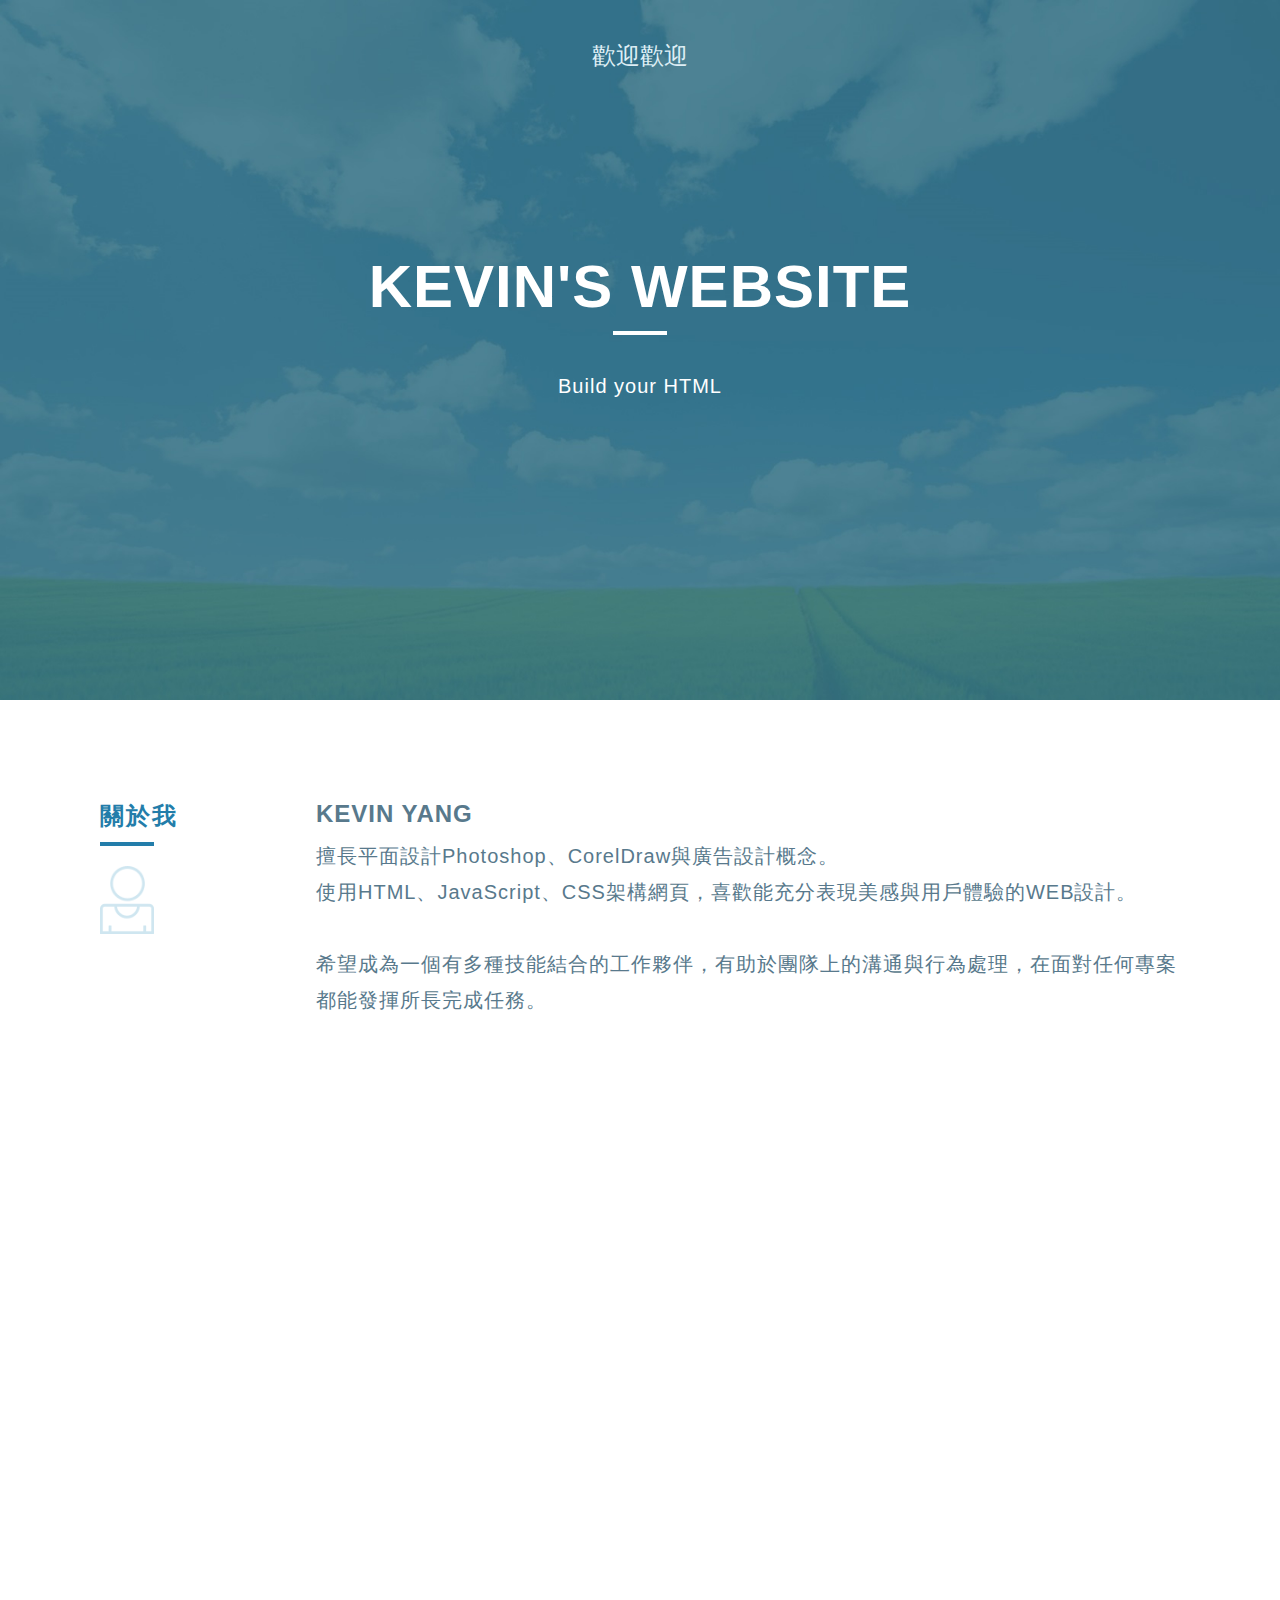
==== commit d00a69d1: "Add files via upload" ====
--- a/index.html
+++ b/index.html
@@ -40,18 +40,23 @@
 		<div class="section-blue wow fadeInUp">
 			<div>
 				<div class="title wow fadeInUp">
-					<h2>經歷</h2>
+					<h2>學經歷</h2>
 					<img src="./images/exp-icon.png">
 				</div>
 
 				<div class="content wow fadeInUp">
+					<div class="box">
+						<h2>奇境坊</h2>
+						<p>09 2016 - 12 2016</p>
+						<h3>遊戲美術設計</h3>
+					</div>
 					<div class="box">
 						<h2>廣告企業社</h2>
 						<p>09 2014 - 07 2016</p>
-						<h3>平面美工人員</h3>
+						<h3>美工設計</h3>
 					</div>
 					<div class="box">
-						<h2>私立中華大學</h2>
+						<h2>中華大學</h2>
 						<p>-</p>
 						<h3>電機工程學系</h3>
 					</div>
